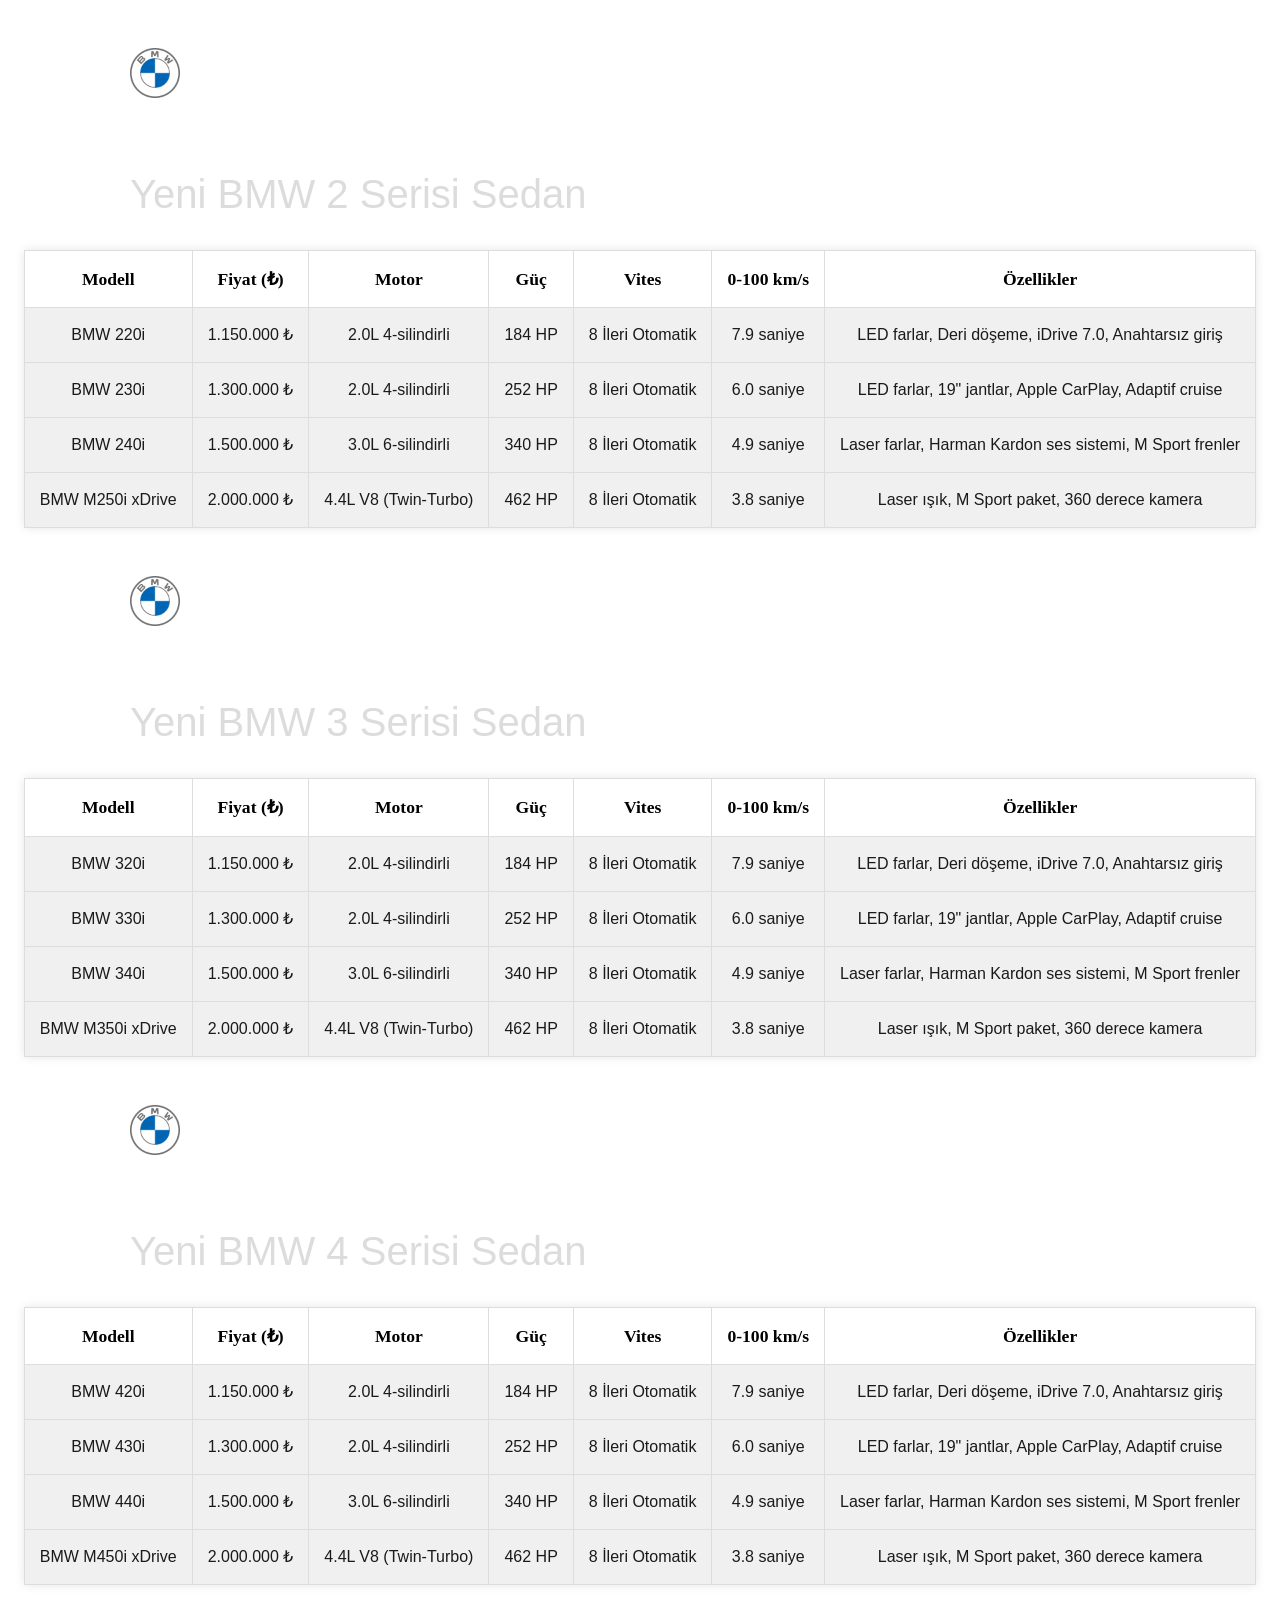
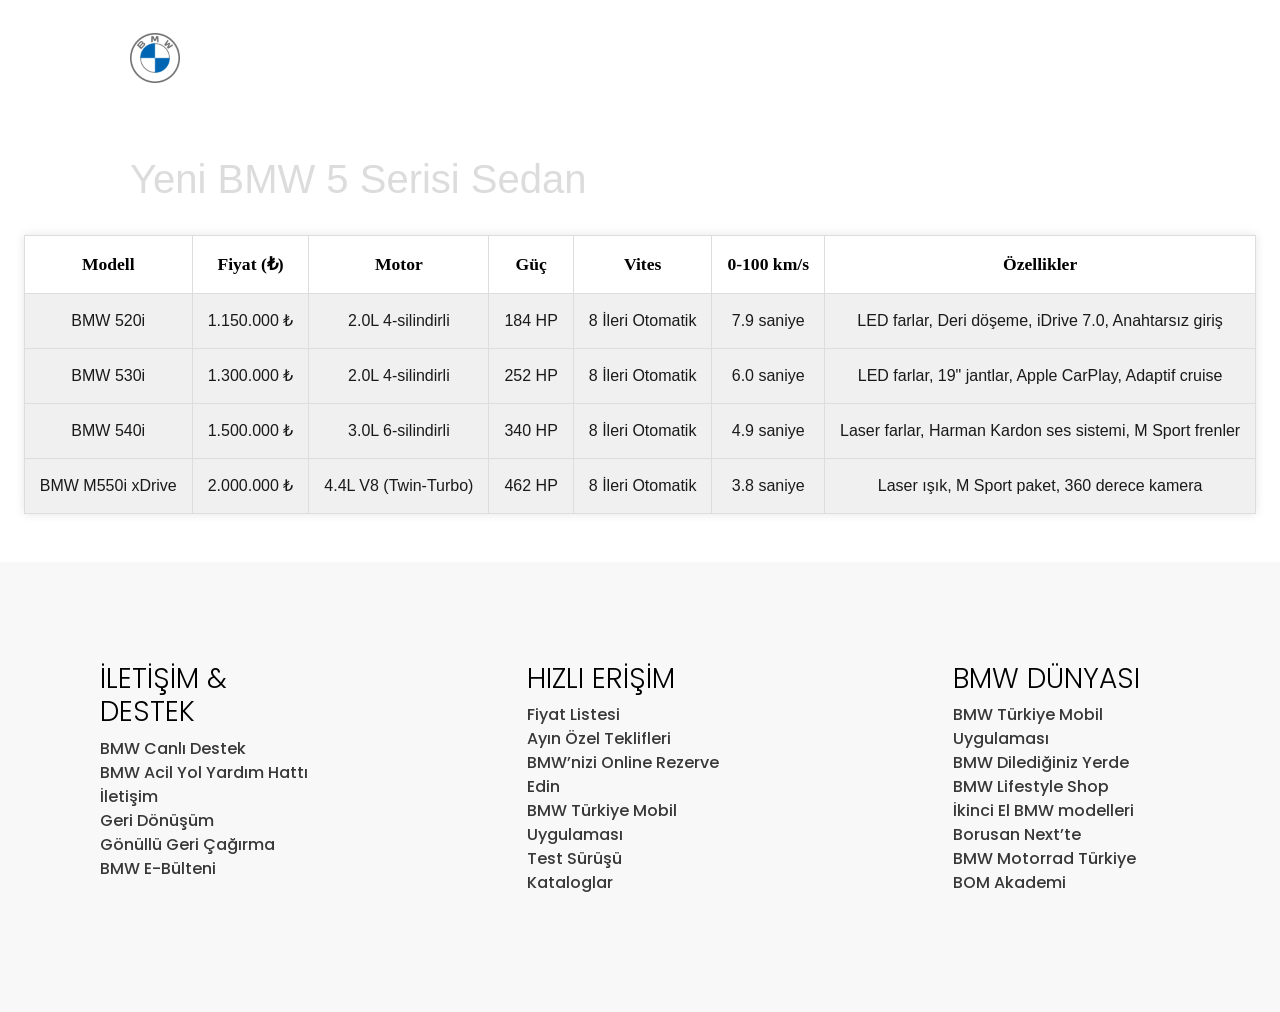
==== fiyat listesi.html @ d0478533 "fiyat listesi hazırlandı sadece düzenlemelr yapılacak" ====
<!DOCTYPE html>
<html lang="en">
<head>
    <meta charset="UTF-8">
    <meta name="viewport" content="width=device-width, initial-scale=1.0">
    <title> BMW Fiyat Listesi BMW Türkiye</title>
    <link rel="icon" href="images/BMW Logo.png" type="image/x - icon" />
  <link href="https://cdn.jsdelivr.net/npm/bootstrap@5.0.2/dist/css/bootstrap.min.css" rel="stylesheet"
    integrity="sha384-EVSTQN3/azprG1Anm3QDgpJLIm9Nao0Yz1ztcQTwFspd3yD65VohhpuuCOmLASjC" crossorigin="anonymous" />
  <link rel="stylesheet" href="style.css" />
  <style>
    body {
      font-family: Verdana;
    }
  </style>


</head>


<body> 


    <br>
    <br>
    <img src="images/BMW Logo.png" alt="BMW Logo" class="fiyat_listesi_logo">
    <br>
    <br>
    <br>
    <br>
    <h1 class="h11">Yeni BMW 2 Serisi Sedan</h1>
    <br>
  
    <table class="table_ulan">

        <thead class="header1">
      
          <tr class="tr1">
      
            <th class="th1">Modell</th>
      
            <th class="th1">Fiyat (₺)</th>
      
              <th class="th1">Motor</th>
      
              <th class="th1">Güç</th>
      
              <th class="th1">Vites</th>
      
              <th class="th1">0-100 km/s</th>
      
              <th class="th1">Özellikler</th>
      
          </tr>
      
           </thead>
      
        <tbody class="body1">
      
          <tr class="tr1">
            
            <td class="td1">BMW 220i</td>
      
            <td class="td1">1.150.000 ₺</td>
      
             <td class="td1">2.0L 4-silindirli</td>
      
              <td class="td1">184 HP</td>
      
              <td class="td1">8 İleri Otomatik</td>
      
              <td class="td1">7.9 saniye</td>
      
              <td class="td1">LED farlar, Deri döşeme, iDrive 7.0, Anahtarsız giriş</td>

          </tr>
      
           <tr class="tr1">
      
             <td class="td1">BMW 230i</td>
      
              <td class="td1">1.300.000 ₺</td>
      
              <td class="td1">2.0L 4-silindirli</td>
      
              <td class="td1">252 HP</td>
      
              <td class="td1">8 İleri Otomatik</td>
      
              <td class="td1">6.0 saniye</td>
      
              <td class="td1">LED farlar, 19" jantlar, Apple CarPlay, Adaptif cruise</td>
      
              </tr>
      
              <tr class="tr1">
      
                <td class="td1">BMW 240i</td>
      
                <td class="td1">1.500.000 ₺</td>
      
                <td class="td1">3.0L 6-silindirli</td>
      
                <td class="td1">340 HP</td>
      
                 <td class="td1">8 İleri Otomatik</td>
      
                  <td class="td1">4.9 saniye</td>
      
                  <td class="td1">Laser farlar, Harman Kardon ses sistemi, M Sport frenler</td>
      
                   </tr>
      
              <tr class="tr1">
      
                <td class="td1">BMW M250i xDrive</td>
      
                <td class="td1">2.000.000 ₺</td>
      
                <td class="td1">4.4L V8 (Twin-Turbo)</td>
      
                <td class="td1">462 HP</td>
      
                <td class="td1">8 İleri Otomatik</td>
      
                <td class="td1">3.8 saniye</td>
      
                <td class="td1">Laser ışık, M Sport paket, 360 derece kamera</td>
      
              </tr>
      
              </tbody>
      
               </table>
      
               </section> 

               <br>
               <br>
               <img src="images/BMW Logo.png" alt="BMW Logo" class="fiyat_listesi_logo">
               <br>
               <br>
               <br>
               <br>
               <h1 class="h11">Yeni BMW 3 Serisi Sedan</h1>
               <br>
  
    <table class="table_ulan">

        <thead class="header1">
      
          <tr class="tr1">
      
            <th class="th1">Modell</th>
      
            <th class="th1">Fiyat (₺)</th>
      
              <th class="th1">Motor</th>
      
              <th class="th1">Güç</th>
      
              <th class="th1">Vites</th>
      
              <th class="th1">0-100 km/s</th>
      
              <th class="th1">Özellikler</th>
      
          </tr>
      
           </thead>
      
        <tbody class="body1">
      
          <tr class="tr1">
            
            <td class="td1">BMW 320i</td>
      
            <td class="td1">1.150.000 ₺</td>
      
             <td class="td1">2.0L 4-silindirli</td>
      
              <td class="td1">184 HP</td>
      
              <td class="td1">8 İleri Otomatik</td>
      
              <td class="td1">7.9 saniye</td>
      
              <td class="td1">LED farlar, Deri döşeme, iDrive 7.0, Anahtarsız giriş</td>
            </div>
          </tr>
      
           <tr class="tr1">
      
             <td class="td1">BMW 330i</td>
      
              <td class="td1">1.300.000 ₺</td>
      
              <td class="td1">2.0L 4-silindirli</td>
      
              <td class="td1">252 HP</td>
      
              <td class="td1">8 İleri Otomatik</td>
      
              <td class="td1">6.0 saniye</td>
      
              <td class="td1">LED farlar, 19" jantlar, Apple CarPlay, Adaptif cruise</td>
      
              </tr>
      
              <tr class="tr1">
      
                <td class="td1">BMW 340i</td>
      
                <td class="td1">1.500.000 ₺</td>
      
                <td class="td1">3.0L 6-silindirli</td>
      
                <td class="td1">340 HP</td>
      
                <td class="td1">8 İleri Otomatik</td>
      
                <td class="td1">4.9 saniye</td>
      
                <td class="td1">Laser farlar, Harman Kardon ses sistemi, M Sport frenler</td>
      
                   </tr>
      
              <tr class="tr1">
      
                <td class="td1">BMW M350i xDrive</td>
      
                <td class="td1">2.000.000 ₺</td>
      
                <td class="td1">4.4L V8 (Twin-Turbo)</td>
      
                <td class="td1">462 HP</td>
      
                <td class="td1">8 İleri Otomatik</td>
      
                 <td class="td1">3.8 saniye</td>
      
                   <td class="td1">Laser ışık, M Sport paket, 360 derece kamera</td>
      
              </tr>
      
              </tbody>
      
               </table>
      
               </section> 


    <br>
    <br>
    <img src="images/BMW Logo.png" alt="BMW Logo" class="fiyat_listesi_logo">
    <br>
    <br>
    <br>
    <br>
    <h1 class="h11">Yeni BMW 4 Serisi Sedan</h1>
    <br>
  
    <table class="table_ulan">

        <thead class="header1">
      
          <tr class="tr1">
      
            <th class="th1">Modell</th>
      
            <th class="th1">Fiyat (₺)</th>
      
              <th class="th1">Motor</th>
      
              <th class="th1">Güç</th>
      
              <th class="th1">Vites</th>
      
              <th class="th1">0-100 km/s</th>
      
              <th class="th1">Özellikler</th>
      
          </tr>
      
           </thead>
      
        <tbody class="body1">
      
          <tr class="tr1">
            
            <td class="td1">BMW 420i</td>
      
            <td class="td1">1.150.000 ₺</td>
      
             <td class="td1">2.0L 4-silindirli</td>
      
              <td class="td1">184 HP</td>
      
              <td class="td1">8 İleri Otomatik</td>
      
              <td class="td1">7.9 saniye</td>
      
              <td class="td1">LED farlar, Deri döşeme, iDrive 7.0, Anahtarsız giriş</td>
            </div>
          </tr>
      
           <tr class="tr1">
      
             <td class="td1">BMW 430i</td>
      
              <td class="td1">1.300.000 ₺</td>
      
              <td class="td1">2.0L 4-silindirli</td>
      
              <td class="td1">252 HP</td>
      
              <td class="td1">8 İleri Otomatik</td>
      
              <td class="td1">6.0 saniye</td>
      
              <td class="td1">LED farlar, 19" jantlar, Apple CarPlay, Adaptif cruise</td>
      
              </tr>
      
              <tr class="tr1">
      
                <td class="td1">BMW 440i</td>
      
                <td class="td1">1.500.000 ₺</td>
      
                <td class="td1">3.0L 6-silindirli</td>
      
                <td class="td1">340 HP</td>
      
                 <td class="td1">8 İleri Otomatik</td>
      
                  <td class="td1">4.9 saniye</td>
      
                  <td class="td1">Laser farlar, Harman Kardon ses sistemi, M Sport frenler</td>
      
                   </tr>
      
              <tr class="tr1">
      
                <td class="td1">BMW M450i xDrive</td>
      
                <td class="td1">2.000.000 ₺</td>
      
                <td class="td1">4.4L V8 (Twin-Turbo)</td>
      
                <td class="td1">462 HP</td>
      
                <td class="td1">8 İleri Otomatik</td>
      
                 <td class="td1">3.8 saniye</td>
      
                   <td class="td1">Laser ışık, M Sport paket, 360 derece kamera</td>
      
              </tr>
      
              </tbody>
      
               </table>
      
               </section> 

               <br>
    <br>
    <img src="images/BMW Logo.png" alt="BMW Logo" class="fiyat_listesi_logo">
    <br>
    <br>
    <br>
    <br>
    <h1 class="h11">Yeni BMW 5 Serisi Sedan</h1>
    <br>
  
    <table class="table_ulan">

        <thead class="header1">
      
          <tr class="tr1">
      
            <th class="th1">Modell</th>
      
            <th class="th1">Fiyat (₺)</th>
      
              <th class="th1">Motor</th>
      
              <th class="th1">Güç</th>
      
              <th class="th1">Vites</th>
      
              <th class="th1">0-100 km/s</th>
      
              <th class="th1">Özellikler</th>
      
          </tr>
      
           </thead>
      
        <tbody class="body1">
      
          <tr class="tr1">
            
            <td class="td1">BMW 520i</td>
      
            <td class="td1">1.150.000 ₺</td>
      
             <td class="td1">2.0L 4-silindirli</td>
      
              <td class="td1">184 HP</td>
      
              <td class="td1">8 İleri Otomatik</td>
      
              <td class="td1">7.9 saniye</td>
      
              <td class="td1">LED farlar, Deri döşeme, iDrive 7.0, Anahtarsız giriş</td>
            </div>
          </tr>
      
           <tr class="tr1">
      
             <td class="td1">BMW 530i</td>
      
              <td class="td1">1.300.000 ₺</td>
      
              <td class="td1">2.0L 4-silindirli</td>
      
              <td class="td1">252 HP</td>
      
              <td class="td1">8 İleri Otomatik</td>
      
              <td class="td1">6.0 saniye</td>
      
              <td class="td1">LED farlar, 19" jantlar, Apple CarPlay, Adaptif cruise</td>
      
              </tr>
      
              <tr class="tr1">
      
                <td class="td1">BMW 540i</td>
      
                <td class="td1">1.500.000 ₺</td>
      
                <td class="td1">3.0L 6-silindirli</td>
      
                <td class="td1">340 HP</td>
      
                 <td class="td1">8 İleri Otomatik</td>
      
                  <td class="td1">4.9 saniye</td>
      
                  <td class="td1">Laser farlar, Harman Kardon ses sistemi, M Sport frenler</td>
      
                   </tr>
      
              <tr class="tr1">
      
                <td class="td1">BMW M550i xDrive</td>
      
                <td class="td1">2.000.000 ₺</td>
      
                <td class="td1">4.4L V8 (Twin-Turbo)</td>
      
                <td class="td1">462 HP</td>
      
                <td class="td1">8 İleri Otomatik</td>
      
                 <td class="td1">3.8 saniye</td>
      
                   <td class="td1">Laser ışık, M Sport paket, 360 derece kamera</td>
      
              </tr>
      
              </tbody>
      
               </table>
      
               </section> 

</body>

<footer>
    <div class="footer-holder mt-5">
      <div class="footer-divs">
        <h3 class="footer-h3">İLETİŞİM & DESTEK</h3>
        <div>
          <a class="footer-links" href="">BMW Canlı Destek</a>
          <br>
          <a class="footer-links" href="">BMW Acil Yol Yardım Hattı</a>
          <br>
          <a class="footer-links" href="pages/iletisim.html">İletişim</a>
          <br>
          <a class="footer-links" href="">Geri Dönüşüm</a>
          <br>
          <a class="footer-links" href="">Gönüllü Geri Çağırma</a>
          <br>
          <a class="footer-links" href="">BMW E-Bülteni</a>
        </div>
      </div>
      <div class="footer-divs">
        <h3 class="footer-h3">HIZLI ERİŞİM</h3>
        <a class="footer-links" href="">Fiyat Listesi</a>
        <br>
        <a class="footer-links" href="">Ayın Özel Teklifleri</a>
        <br>
        <a class="footer-links" href="">BMW’nizi Online Rezerve Edin</a>
        <br>
        <a class="footer-links" href="">BMW Türkiye Mobil Uygulaması</a>
        <br>
        <a class="footer-links" href="">Test Sürüşü</a>
        <br>
        <a class="footer-links" href="">Kataloglar</a>
      </div>
      <div class="footer-divs">
        <h3 class="footer-h3">BMW DÜNYASI</h3>
        <a class="footer-links" href="">BMW Türkiye Mobil Uygulaması</a>
        <br>
        <a class="footer-links" href="">BMW Dilediğiniz Yerde</a>
        <br>
        <a class="footer-links" href="">BMW Lifestyle Shop</a>
        <br>
        <a class="footer-links" href="">İkinci El BMW modelleri Borusan Next’te</a>
        <br>
        <a class="footer-links" href="">BMW Motorrad Türkiye</a>
        <br>
        <a class="footer-links" href="">BOM Akademi</a>
      </div>
    </div>
  </footer>

</html>
---- style.css ----
@import url('https://fonts.googleapis.com/css2?family=Poppins:ital,wght@0,100;0,200;0,300;0,400;0,500;0,600;0,700;0,800;0,900;1,100;1,200;1,300;1,400;1,500;1,600;1,700;1,800;1,900&display=swap');
@import url('https://fonts.googleapis.com/css2?family=Oswald:wght@200..700&family=Poppins:ital,wght@0,100;0,200;0,300;0,400;0,500;0,600;0,700;0,800;0,900;1,100;1,200;1,300;1,400;1,500;1,600;1,700;1,800;1,900&display=swap');

body {
    background-color: white;
    color: black;

}

/* INDEX */ /* INDEX */ /* INDEX */ /* INDEX */ /* INDEX */ /* INDEX */ /* INDEX */ /* INDEX */ /* INDEX */ /* INDEX */ /* INDEX */ /* INDEX */ 

.video-container {
    width: 100%;
    height: 140vh; /* Video ekranı tam kapsar */
    overflow: hidden;
    position: relative;
}

.background-video {
    position: absolute;
    top: 0;
    left: 0;
    width: 100%;
    height: 100%;
    object-fit: cover; /* Video ekranı tamamen doldurur */
}


.ontop-video-content {
    position: absolute;
    top: 50%; /* Y ekseninde ortalamak */
    left: 10%; /* Sol tarafa hizalamak */
    transform: translateY(-50%); /* Dikey ortalamak */
    z-index: 5; /* Navbar ve video arasında görünmesini sağlar */
    text-align: left; /* Yazıyı sola hizala */
    color: white;
    max-width: 600px; /* Yazının genişliği belirli bir değere sınırlı */
}

.video-h1{
    font-family: "Oswald", sans-serif;
}

.ontop-video-content h1 {
    font-size: 4rem; /* Başlık boyutunu daha büyük yap */
    margin-bottom: 10px; /* Başlık ile paragraf arasına boşluk bırak */
}

.ontop-video-content p {
    font-size: 1.25rem; /* Paragraf boyutunu ayarlama */
    margin-bottom: 20px; /* Paragraf ile buton arasında boşluk */
    line-height: 1.6; /* Satır yüksekliği ile okunabilirliği artırma */
}

.ontop-video-content .btn {
    background-color: #007bff;
    color: white;
    font-size: 1.25rem;
    padding: 12px 25px; /* Butonun padding değerini arttırdık */
    border-radius: 5px;
}

/* NAVBAR */
.navbar {
    position: absolute;
    top: 0;
    left: 0;
    width: 100%;
    z-index: 10; /* Navbar'ı videonun üstüne yerleştir */
    border-bottom: 1px solid white; /* Navbar altına beyaz çizgi ekler */
}

.navbar-brand, .nav-link {
    transition: color 0.3s ease; /* Renk geçişi */
}

.navbar .container {
    margin-left: 0; /* Container'ı sola çek */
}

.navbar .navbar-nav {
    margin-left: 0; /* Linkleri sola hizala */
}

  /* Alt çizgi hover efekti */
.navbar .nav-item .nav-link {
    position: relative;
    transition: color 0.3s ease; /* Yumuşak renk geçişi */
    font-family: "Poppins", sans-serif;
    font-style: normal;
}

  /* Alt çizgi hover efekti ile yumuşak geçiş */
.navbar .nav-item .nav-link::after {
    content: "";
    position: absolute;
    bottom: -5px; /* Altında görünmesi için */
    left: 0;
    width: 0%;
    height: 2px;
    background-color: #007bff; /* Mavi alt çizgi */
    transition: width 0.3s ease; /* Alt çizginin genişlemesi için geçiş */
}

  /* Hover durumunda alt çizgi genişlemesi */
.navbar .nav-item .nav-link:hover::after {
    width: 100%; /* Çizgi hover ile genişleyecek */
}
/* NAVBAR */

.container {
    height: 100%;
    width: 50%;
    z-index: -1;
}

.d-flex {
    display: flex;
    flex-wrap: wrap;
    justify-content: center;
    gap: 20px; /* Elemanlar arasındaki boşluk */
}


.cont-rezerve-container {
    padding: 10px;
    width: 100%; /* Sabit genişlik yerine %100 */
    max-width: 1550px; /* Maksimum genişlik sınırı */
    margin: auto;
    margin-top: 50px;
    display: flex;
    gap: 7px;
    flex-wrap: wrap;
}

.cont-rezerve {
    flex: 1 1 calc(33.333% - 20px); /* 3 öğe bir satırda sığacak şekilde */
    margin-top: 10px;
    padding: 15px;
    box-sizing: border-box; /* Padding ve border'ı genişliğe dahil eder */
}

.cont-rezerve-button {
    text-align: center;
    width: 100%;
    display: flex;
    justify-content: center; /* Yatayda ortalamak için */
    align-items: center; /* Dikeyde ortalamak için */
    background-color: transparent;
    padding: 15px;
    border: black solid 1px;
    border-radius: 5px;
    margin: auto;
    transition: 0.3s;
    font-family: "Poppins", sans-serif;
    font-style: normal;
}

.cont-rezerve-button:hover{
    background-color: rgb(29, 29, 29);
    color: white;
    transition: 0.3s;
}

/* rezerve yerinin ekran küçüldüğünde alt alta geçmesi için */
@media screen and (max-width: 768px) {
    .cont-rezerve {
      flex: 1 1 100%; /* 1 öğenin 1 satırda olması için */
    }
}


.listelogosu{
    width: 50px;
    height: auto;
}

.furkan{
    width: 40%;
    height: 40vh;
    right: 5;
    left: 5;
    overflow: auto;
}

.furkan{
    float: left;
    width: 700px;
    height: 370px;
    right: auto;
    left: auto;
    margin-left: 50px;
    margin-right: 50px;
}

.baslik{
    text-align: center;
    font-size: 30px;
    font-weight: bold;
    font-family: "Poppins", sans-serif;
    font-style: normal;
}

.paragraf{
    text-align: center;
    font-size: 19px;
    text-align: left;
}


.footer-holder{
    background-color: rgb(248, 248, 248);
    height: 450px;
    width: 100%;
    display: flex;
}

.footer-divs{
    padding: 100px;
    height: 100%;
    width: 34%;
}

.footer-links{
    text-decoration: none !important;
    color: rgb(56, 56, 56);
    font-weight: 500;
    transition: 0.3s;
    


    font-family: "Poppins", sans-serif;
    font-style: normal;
}

.footer-links:hover{
    color: black;
    transition: 0.3s;
}

.footer-h3{
    font-family: "Poppins", sans-serif;
    font-style: normal;
    font-weight: 300;
}
/* INDEX */ /* INDEX */ /* INDEX */ /* INDEX */ /* INDEX */ /* INDEX */ /* INDEX */ /* INDEX */ /* INDEX */ /* INDEX */ /* INDEX */ /* INDEX */ 

/* ILETISIM SAYFASI */ /* ILETISIM SAYFASI */ /* ILETISIM SAYFASI */ /* ILETISIM SAYFASI */ /* ILETISIM SAYFASI */ /* ILETISIM SAYFASI */

.destek-container{
    width: 100%;                    
    height: 100%;                   
    display: flex;                  
    justify-content: center;      
    align-items: center;            
    overflow: hidden;                
    position: relative;              
}

.destek-img-holder{
    width: 100%;                 
    height: 700px;                  
    overflow: hidden;                
    position: relative;             
}


.destek-img{
    width: 100%;                     
    height: 100%;                  
    object-fit: cover;               
    object-position: center;        
}

#destek-h2{
    font-family: "Poppins", sans-serif;
    font-weight: 200;
}

.form-destek{
    width: 100%;
    height: 100%;
}

.form-row {
    display: flex;
    justify-content: space-between;
    margin-bottom: 15px; /* Satırlar arasına boşluk ekledik */
}

.label-destek{
    display: block; /* Label'ı input'un üstüne taşımak için */
    margin-bottom: 5px; /* Label ile input arasındaki boşluk */
    font-size: 16px;
    color: #333;
}

.form-group {
    width: 48%; /* Input genişliği %48 olacak ve iki input yan yana sığacak bu şekilde */
}

.text-width{
    width: 100%; /* Input genişliğini .form-group içindeki genişliğe göre ayarlamak için */
    padding: 8px;
    border: 1px solid #ccc;
    border-radius: 5px;
    font-size: 14px;
    box-sizing: border-box;
}

.destek-form-button{
    width: 170px;
    height: 60px;
    background-color: #191a19;
    color: white;
    transition: 0.3s;
    font-size: 16px;
}

.destek-form-button:hover{
    background-color: #2b2b2b;
    transition: 0.3s;
}

textarea.form-control {
    width: 100%;
    padding: 10px;
    border-radius: 5px;
    border: 1px solid #ccc;
    resize: none; /* müşterinin felan textarea'yı büyütmesini küçültmesini engellemek için */
    font-size: 14px;
    line-height: 1.6; /* Satır aralığını ayarlayıo */
    background-color: #f9f9f9;
    color: #333;
    font-weight: normal;
}

.error-message {
    color: red;
    font-size: 12px;
    display: none; /* Başlangıçta hata mesajları gizlimek için */
    margin-top: 5px;
    font-family: "Oswald", sans-serif;
}

@media (max-width: 768px) {
    .destek-img {
        object-position: 30% center;
    }
}

/* ILETISIM SAYFASI */ /* ILETISIM SAYFASI */ /* ILETISIM SAYFASI */ /* ILETISIM SAYFASI */ /* ILETISIM SAYFASI */ /* ILETISIM SAYFASI */

.fiyat_listesi_logo{
    width: 50px;
    height: auto;
    margin-left: 130px;

}

.h11{
    font-family: Arial, Helvetica, sans-serif;
    font-size: 250%;
    color: gainsboro;
    margin-left: 130px;
}

.header1{
    background-color: white;
    color: white;
    text-align: center;
    padding: 20px;
}

.body1{
    font-family: Arial, Helvetica, sans-serif;
    margin: 0%;
    padding: 0%;
    background-color: white;
    color: white;
}

.table_ulan{
    margin-left: auto;
    margin-right: auto;
    border-collapse: collapse;
    background-color: white;
    box-shadow: 0 0 10px rgba(0,0,0,0.1);
}

.tr1{
    background-color: #f0f0f0;
    color: #191a19;
    @media screen and(max-width:768px) {}
}

.tr1:hover{
    background-color: #f0f0f0;
    @media screen and (max-width:768px) {}
}

.th1{
    background-color: white;
    color: black;
    font-size: 1.1em;
    padding: 15px;
    text-align: center;
    border: 1px solid #ddd;
}

.td1{
    padding: 15px;
    text-align: center;
    border: 1px solid #ddd;
}
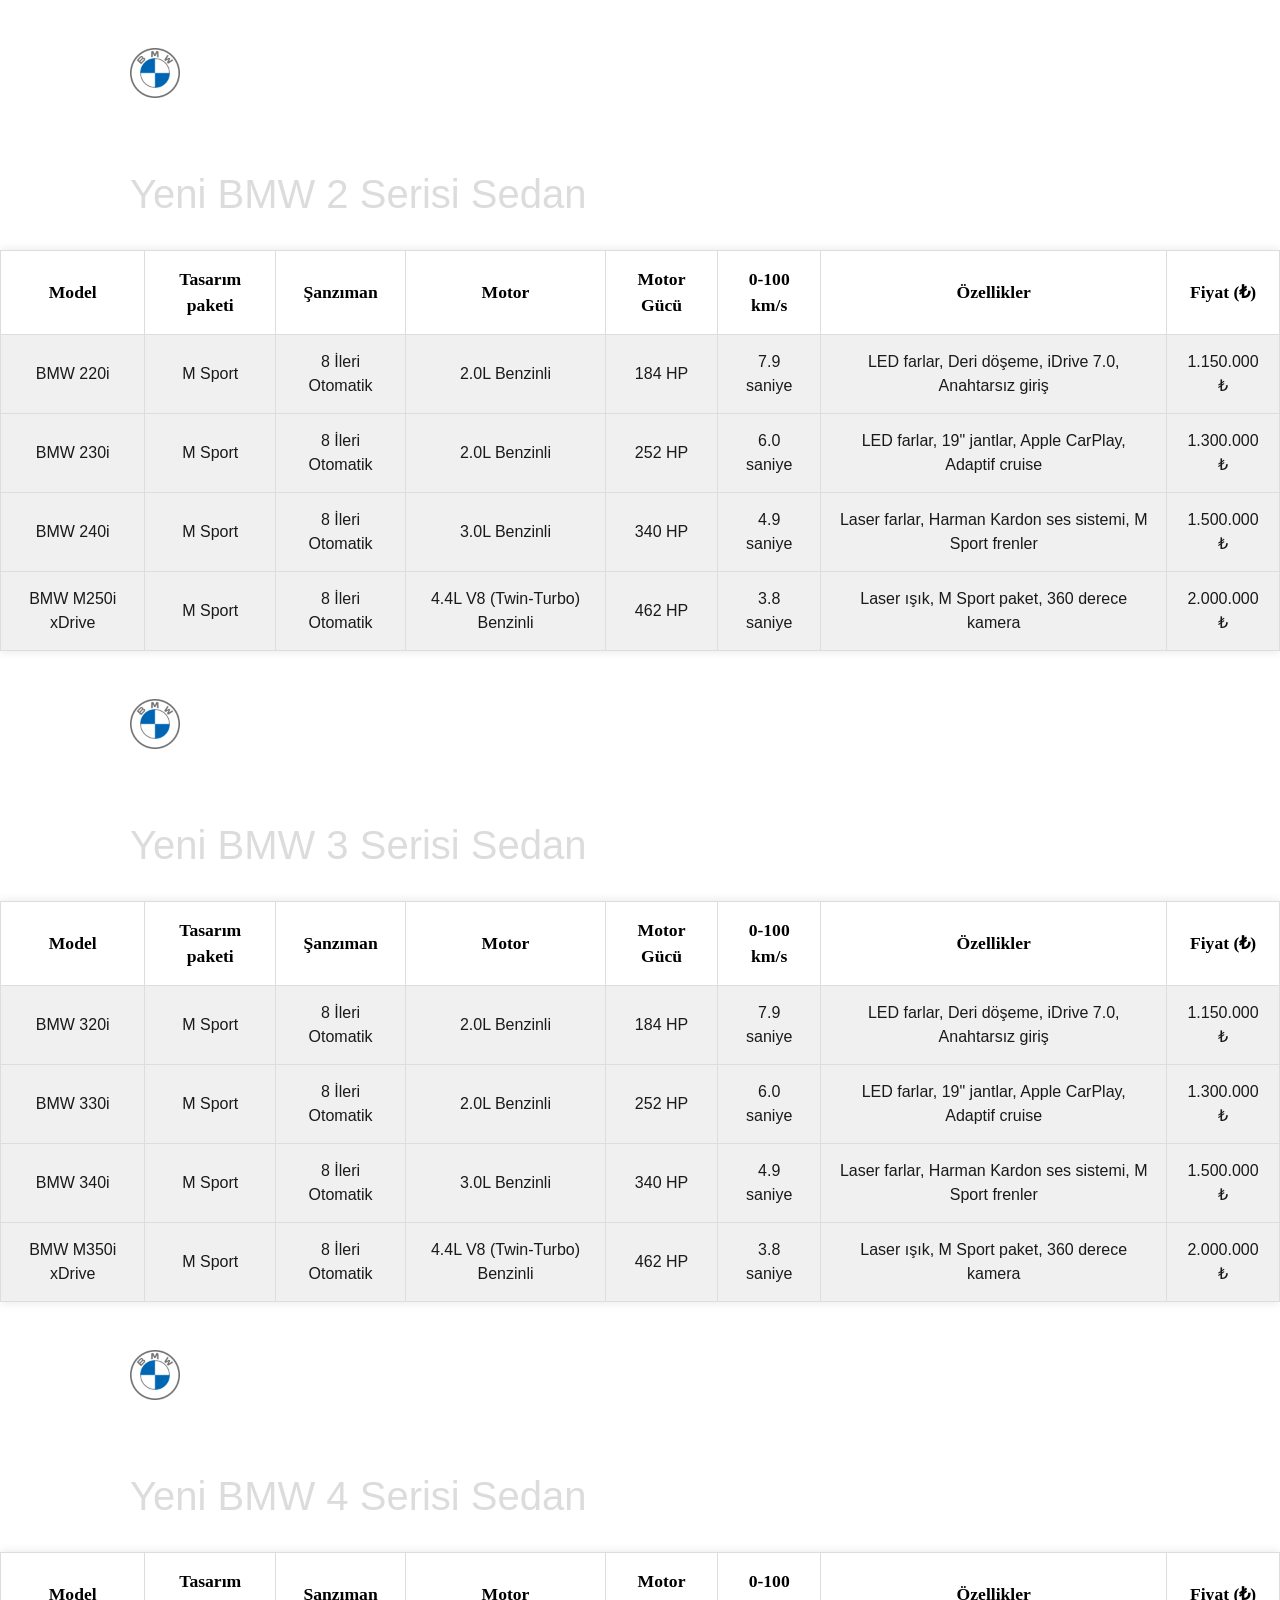
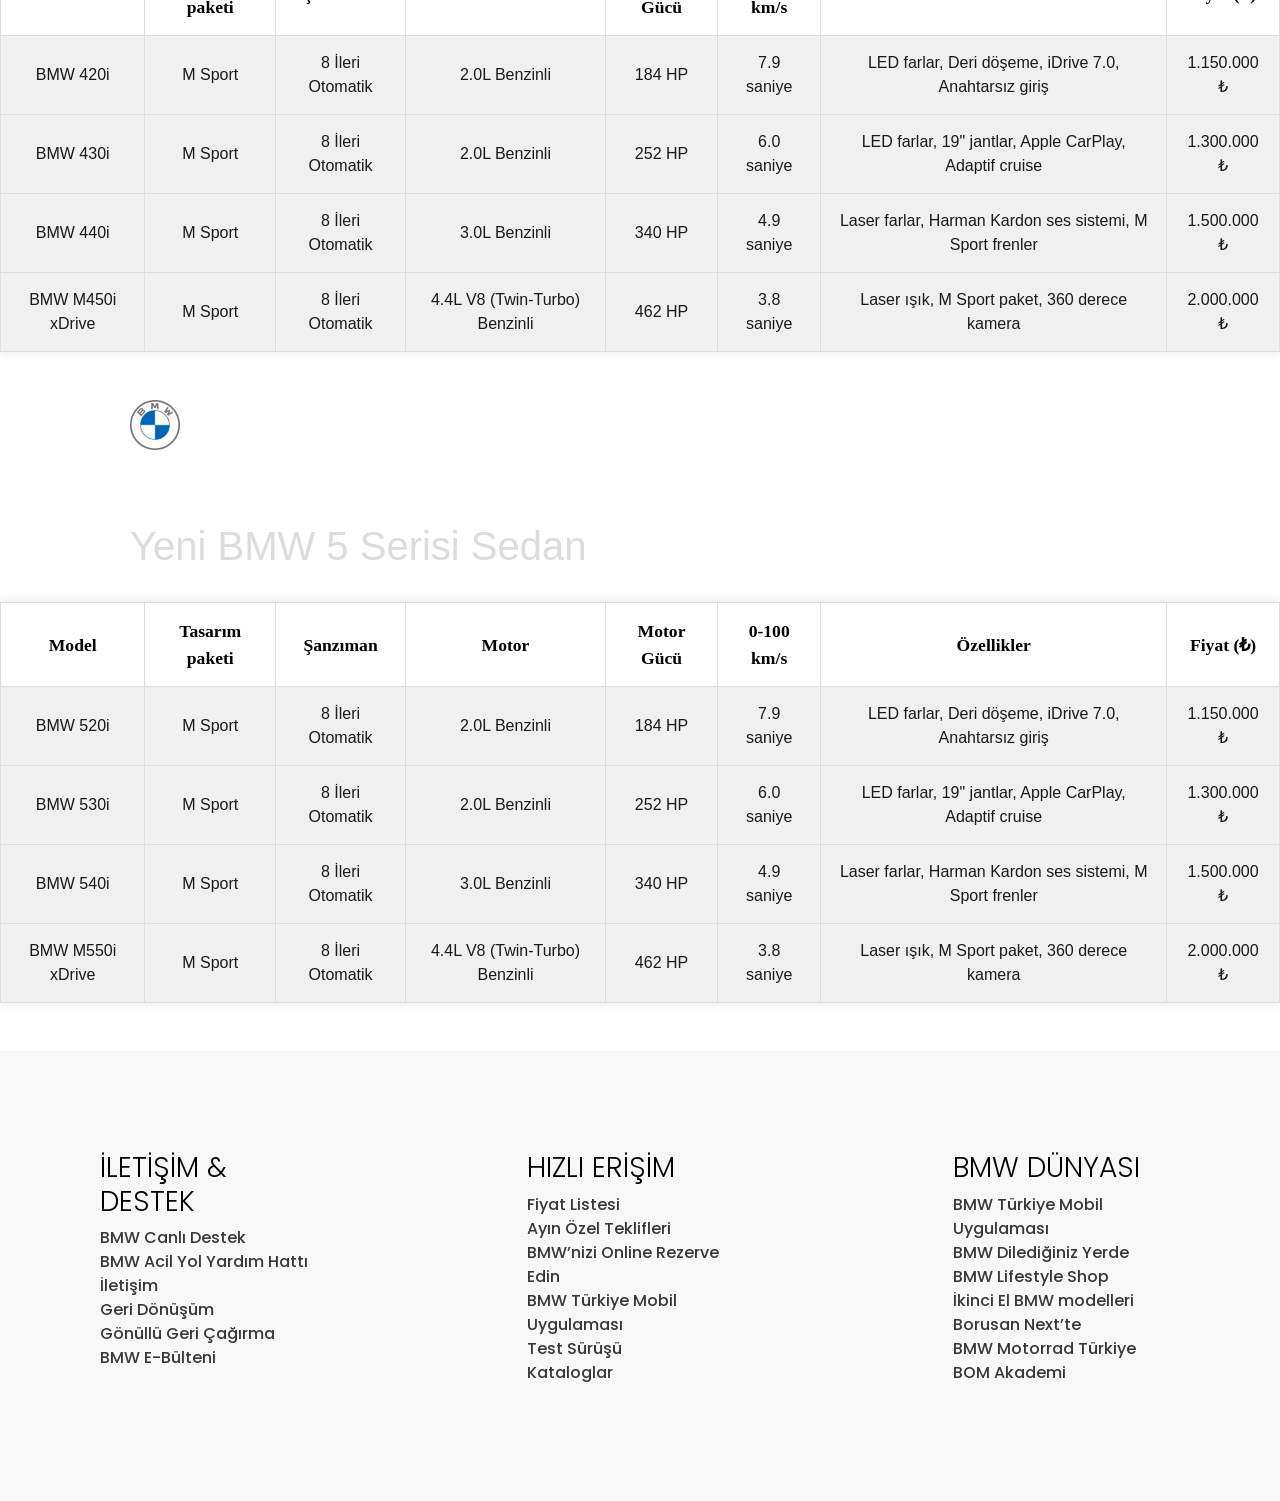
==== commit 4da745d3: "fiyat listesi Fiyat listesi güncellendi" ====
--- a/fiyat listesi.html
+++ b/fiyat listesi.html
@@ -37,19 +37,21 @@
       
           <tr class="tr1">
       
-            <th class="th1">Modell</th>
-      
-            <th class="th1">Fiyat (₺)</th>
+            <th class="th1">Model</th>
+
+            <th class="th1">Tasarım paketi</th>
+      
+            <th class="th1">Şanzıman</th>
       
               <th class="th1">Motor</th>
       
-              <th class="th1">Güç</th>
-      
-              <th class="th1">Vites</th>
-      
+              <th class="th1"> Motor Gücü</th>
+  
               <th class="th1">0-100 km/s</th>
       
               <th class="th1">Özellikler</th>
+
+              <th class="th1">Fiyat (₺)</th>
       
           </tr>
       
@@ -60,72 +62,79 @@
           <tr class="tr1">
             
             <td class="td1">BMW 220i</td>
-      
-            <td class="td1">1.150.000 ₺</td>
-      
-             <td class="td1">2.0L 4-silindirli</td>
+
+            <td class="td1">M Sport</td>
+
+            <td class="td1">8 İleri Otomatik</td>
+    
+             <td class="td1">2.0L Benzinli</td>
       
               <td class="td1">184 HP</td>
       
-              <td class="td1">8 İleri Otomatik</td>
-      
               <td class="td1">7.9 saniye</td>
       
               <td class="td1">LED farlar, Deri döşeme, iDrive 7.0, Anahtarsız giriş</td>
-
+        
+              <td class="td1">1.150.000 ₺</td>
           </tr>
       
            <tr class="tr1">
       
              <td class="td1">BMW 230i</td>
-      
+
+             <td class="td1">M Sport</td>
+      
+             <td class="td1">8 İleri Otomatik</td>
+      
+              <td class="td1">2.0L Benzinli</td>
+      
+              <td class="td1">252 HP</td>
+      
+              <td class="td1">6.0 saniye</td>
+      
+              <td class="td1">LED farlar, 19" jantlar, Apple CarPlay, Adaptif cruise</td>
+            
               <td class="td1">1.300.000 ₺</td>
-      
-              <td class="td1">2.0L 4-silindirli</td>
-      
-              <td class="td1">252 HP</td>
-      
-              <td class="td1">8 İleri Otomatik</td>
-      
-              <td class="td1">6.0 saniye</td>
-      
-              <td class="td1">LED farlar, 19" jantlar, Apple CarPlay, Adaptif cruise</td>
-      
+
               </tr>
       
               <tr class="tr1">
       
                 <td class="td1">BMW 240i</td>
-      
-                <td class="td1">1.500.000 ₺</td>
-      
-                <td class="td1">3.0L 6-silindirli</td>
+
+                <td class="td1">M Sport</td>
+      
+                <td class="td1">8 İleri Otomatik</td>
+      
+                <td class="td1">3.0L Benzinli</td>
       
                 <td class="td1">340 HP</td>
       
-                 <td class="td1">8 İleri Otomatik</td>
-      
                   <td class="td1">4.9 saniye</td>
       
                   <td class="td1">Laser farlar, Harman Kardon ses sistemi, M Sport frenler</td>
+
+                  <td class="td1">1.500.000 ₺</td>
       
                    </tr>
       
               <tr class="tr1">
       
                 <td class="td1">BMW M250i xDrive</td>
-      
+
+                <td class="td1">M Sport</td>
+      
+                <td class="td1">8 İleri Otomatik</td>
+      
+                <td class="td1">4.4L V8 (Twin-Turbo) Benzinli</td>
+      
+                <td class="td1">462 HP</td>
+      
+                <td class="td1">3.8 saniye</td>
+      
+                <td class="td1">Laser ışık, M Sport paket, 360 derece kamera</td>
+
                 <td class="td1">2.000.000 ₺</td>
-      
-                <td class="td1">4.4L V8 (Twin-Turbo)</td>
-      
-                <td class="td1">462 HP</td>
-      
-                <td class="td1">8 İleri Otomatik</td>
-      
-                <td class="td1">3.8 saniye</td>
-      
-                <td class="td1">Laser ışık, M Sport paket, 360 derece kamera</td>
       
               </tr>
       
@@ -151,19 +160,21 @@
       
           <tr class="tr1">
       
-            <th class="th1">Modell</th>
-      
-            <th class="th1">Fiyat (₺)</th>
+            <th class="th1">Model</th>
+
+            <th class="th1">Tasarım paketi</th>
+      
+            <th class="th1">Şanzıman</th>
       
               <th class="th1">Motor</th>
       
-              <th class="th1">Güç</th>
-      
-              <th class="th1">Vites</th>
+              <th class="th1"> Motor Gücü</th>
       
               <th class="th1">0-100 km/s</th>
       
               <th class="th1">Özellikler</th>
+
+              <th class="th1">Fiyat (₺)</th>
       
           </tr>
       
@@ -174,72 +185,79 @@
           <tr class="tr1">
             
             <td class="td1">BMW 320i</td>
-      
-            <td class="td1">1.150.000 ₺</td>
-      
-             <td class="td1">2.0L 4-silindirli</td>
+
+            <td class="td1">M Sport</td>
+
+            <td class="td1">8 İleri Otomatik</td>
+    
+             <td class="td1">2.0L Benzinli</td>
       
               <td class="td1">184 HP</td>
       
-              <td class="td1">8 İleri Otomatik</td>
-      
               <td class="td1">7.9 saniye</td>
       
               <td class="td1">LED farlar, Deri döşeme, iDrive 7.0, Anahtarsız giriş</td>
+        
+              <td class="td1">1.150.000 ₺</td>
             </div>
           </tr>
       
            <tr class="tr1">
       
              <td class="td1">BMW 330i</td>
-      
+             
+             <td class="td1">M Sport</td>
+      
+             <td class="td1">8 İleri Otomatik</td>
+      
+              <td class="td1">2.0L Benzinli</td>
+      
+              <td class="td1">252 HP</td>
+      
+              <td class="td1">6.0 saniye</td>
+      
+              <td class="td1">LED farlar, 19" jantlar, Apple CarPlay, Adaptif cruise</td>
+            
               <td class="td1">1.300.000 ₺</td>
-      
-              <td class="td1">2.0L 4-silindirli</td>
-      
-              <td class="td1">252 HP</td>
-      
-              <td class="td1">8 İleri Otomatik</td>
-      
-              <td class="td1">6.0 saniye</td>
-      
-              <td class="td1">LED farlar, 19" jantlar, Apple CarPlay, Adaptif cruise</td>
-      
               </tr>
       
               <tr class="tr1">
       
                 <td class="td1">BMW 340i</td>
-      
-                <td class="td1">1.500.000 ₺</td>
-      
-                <td class="td1">3.0L 6-silindirli</td>
+
+                <td class="td1">M Sport</td>
+      
+                <td class="td1">8 İleri Otomatik</td>
+      
+                <td class="td1">3.0L Benzinli</td>
       
                 <td class="td1">340 HP</td>
       
-                <td class="td1">8 İleri Otomatik</td>
-      
-                <td class="td1">4.9 saniye</td>
-      
-                <td class="td1">Laser farlar, Harman Kardon ses sistemi, M Sport frenler</td>
+                  <td class="td1">4.9 saniye</td>
+      
+                  <td class="td1">Laser farlar, Harman Kardon ses sistemi, M Sport frenler</td>
+
+                  <td class="td1">1.500.000 ₺</td>
       
                    </tr>
       
               <tr class="tr1">
       
                 <td class="td1">BMW M350i xDrive</td>
-      
+
+                <td class="td1">M Sport</td>
+      
+                <td class="td1">8 İleri Otomatik</td>
+      
+                <td class="td1">4.4L V8 (Twin-Turbo) Benzinli</td>
+      
+                <td class="td1">462 HP</td>
+      
+                <td class="td1">3.8 saniye</td>
+      
+                <td class="td1">Laser ışık, M Sport paket, 360 derece kamera</td>
+
                 <td class="td1">2.000.000 ₺</td>
-      
-                <td class="td1">4.4L V8 (Twin-Turbo)</td>
-      
-                <td class="td1">462 HP</td>
-      
-                <td class="td1">8 İleri Otomatik</td>
-      
-                 <td class="td1">3.8 saniye</td>
-      
-                   <td class="td1">Laser ışık, M Sport paket, 360 derece kamera</td>
       
               </tr>
       
@@ -266,19 +284,21 @@
       
           <tr class="tr1">
       
-            <th class="th1">Modell</th>
-      
-            <th class="th1">Fiyat (₺)</th>
+            <th class="th1">Model</th>
+
+            <th class="th1">Tasarım paketi</th>
+      
+            <th class="th1">Şanzıman</th>
       
               <th class="th1">Motor</th>
       
-              <th class="th1">Güç</th>
-      
-              <th class="th1">Vites</th>
+              <th class="th1">Motor Gücü</th>
       
               <th class="th1">0-100 km/s</th>
       
               <th class="th1">Özellikler</th>
+
+              <th class="th1">Fiyat (₺)</th>
       
           </tr>
       
@@ -289,72 +309,78 @@
           <tr class="tr1">
             
             <td class="td1">BMW 420i</td>
-      
-            <td class="td1">1.150.000 ₺</td>
-      
-             <td class="td1">2.0L 4-silindirli</td>
+
+            <td class="td1">M Sport</td>
+
+            <td class="td1">8 İleri Otomatik</td>
+    
+             <td class="td1">2.0L Benzinli</td>
       
               <td class="td1">184 HP</td>
       
-              <td class="td1">8 İleri Otomatik</td>
-      
               <td class="td1">7.9 saniye</td>
       
               <td class="td1">LED farlar, Deri döşeme, iDrive 7.0, Anahtarsız giriş</td>
-            </div>
+        
+              <td class="td1">1.150.000 ₺</td>
           </tr>
       
            <tr class="tr1">
       
              <td class="td1">BMW 430i</td>
-      
+
+             <td class="td1">M Sport</td>
+      
+             <td class="td1">8 İleri Otomatik</td>
+      
+              <td class="td1">2.0L Benzinli</td>
+      
+              <td class="td1">252 HP</td>
+      
+              <td class="td1">6.0 saniye</td>
+      
+              <td class="td1">LED farlar, 19" jantlar, Apple CarPlay, Adaptif cruise</td>
+            
               <td class="td1">1.300.000 ₺</td>
-      
-              <td class="td1">2.0L 4-silindirli</td>
-      
-              <td class="td1">252 HP</td>
-      
-              <td class="td1">8 İleri Otomatik</td>
-      
-              <td class="td1">6.0 saniye</td>
-      
-              <td class="td1">LED farlar, 19" jantlar, Apple CarPlay, Adaptif cruise</td>
-      
               </tr>
       
               <tr class="tr1">
       
                 <td class="td1">BMW 440i</td>
-      
-                <td class="td1">1.500.000 ₺</td>
-      
-                <td class="td1">3.0L 6-silindirli</td>
+
+                <td class="td1">M Sport</td>
+      
+                <td class="td1">8 İleri Otomatik</td>
+      
+                <td class="td1">3.0L Benzinli</td>
       
                 <td class="td1">340 HP</td>
       
-                 <td class="td1">8 İleri Otomatik</td>
-      
                   <td class="td1">4.9 saniye</td>
       
                   <td class="td1">Laser farlar, Harman Kardon ses sistemi, M Sport frenler</td>
-      
+
+                  <td class="td1">1.500.000 ₺</td>
+
                    </tr>
       
               <tr class="tr1">
       
                 <td class="td1">BMW M450i xDrive</td>
-      
+
+                <td class="td1">M Sport</td>
+      
+                <td class="td1">8 İleri Otomatik</td>
+      
+                <td class="td1">4.4L V8 (Twin-Turbo) Benzinli</td>
+      
+                <td class="td1">462 HP</td>
+      
+                <td class="td1">3.8 saniye</td>
+      
+                <td class="td1">Laser ışık, M Sport paket, 360 derece kamera</td>
+
                 <td class="td1">2.000.000 ₺</td>
-      
-                <td class="td1">4.4L V8 (Twin-Turbo)</td>
-      
-                <td class="td1">462 HP</td>
-      
-                <td class="td1">8 İleri Otomatik</td>
-      
-                 <td class="td1">3.8 saniye</td>
-      
-                   <td class="td1">Laser ışık, M Sport paket, 360 derece kamera</td>
       
               </tr>
       
@@ -380,19 +406,21 @@
       
           <tr class="tr1">
       
-            <th class="th1">Modell</th>
-      
-            <th class="th1">Fiyat (₺)</th>
+            <th class="th1">Model</th>
+
+            <th class="th1">Tasarım paketi</th>
+      
+            <th class="th1">Şanzıman</th>
       
               <th class="th1">Motor</th>
       
-              <th class="th1">Güç</th>
-      
-              <th class="th1">Vites</th>
+              <th class="th1">Motor Gücü</th>
       
               <th class="th1">0-100 km/s</th>
       
               <th class="th1">Özellikler</th>
+
+              <th class="th1">Fiyat (₺)</th>
       
           </tr>
       
@@ -403,73 +431,78 @@
           <tr class="tr1">
             
             <td class="td1">BMW 520i</td>
-      
-            <td class="td1">1.150.000 ₺</td>
-      
-             <td class="td1">2.0L 4-silindirli</td>
+
+            <td class="td1">M Sport</td>
+
+            <td class="td1">8 İleri Otomatik</td>
+    
+             <td class="td1">2.0L Benzinli</td>
       
               <td class="td1">184 HP</td>
       
-              <td class="td1">8 İleri Otomatik</td>
-      
               <td class="td1">7.9 saniye</td>
       
               <td class="td1">LED farlar, Deri döşeme, iDrive 7.0, Anahtarsız giriş</td>
-            </div>
+        
+              <td class="td1">1.150.000 ₺</td>
           </tr>
       
            <tr class="tr1">
-      
-             <td class="td1">BMW 530i</td>
-      
-              <td class="td1">1.300.000 ₺</td>
-      
-              <td class="td1">2.0L 4-silindirli</td>
-      
-              <td class="td1">252 HP</td>
-      
-              <td class="td1">8 İleri Otomatik</td>
-      
-              <td class="td1">6.0 saniye</td>
-      
-              <td class="td1">LED farlar, 19" jantlar, Apple CarPlay, Adaptif cruise</td>
-      
+
+            <td class="td1">BMW 530i</td>
+      
+            <td class="td1">M Sport</td>
+      
+            <td class="td1">8 İleri Otomatik</td>
+     
+             <td class="td1">2.0L Benzinli</td>
+     
+             <td class="td1">252 HP</td>
+     
+             <td class="td1">6.0 saniye</td>
+     
+             <td class="td1">LED farlar, 19" jantlar, Apple CarPlay, Adaptif cruise</td>
+           
+             <td class="td1">1.300.000 ₺</td>
               </tr>
       
               <tr class="tr1">
       
                 <td class="td1">BMW 540i</td>
-      
-                <td class="td1">1.500.000 ₺</td>
-      
-                <td class="td1">3.0L 6-silindirli</td>
+
+                <td class="td1">M Sport</td>
+      
+                <td class="td1">8 İleri Otomatik</td>
+      
+                <td class="td1">3.0L Benzinli</td>
       
                 <td class="td1">340 HP</td>
       
-                 <td class="td1">8 İleri Otomatik</td>
-      
                   <td class="td1">4.9 saniye</td>
       
                   <td class="td1">Laser farlar, Harman Kardon ses sistemi, M Sport frenler</td>
-      
+
+                  <td class="td1">1.500.000 ₺</td>
                    </tr>
       
               <tr class="tr1">
       
                 <td class="td1">BMW M550i xDrive</td>
-      
+
+                <td class="td1">M Sport</td>
+      
+                <td class="td1">8 İleri Otomatik</td>
+      
+                <td class="td1">4.4L V8 (Twin-Turbo) Benzinli</td>
+      
+                <td class="td1">462 HP</td>
+      
+                <td class="td1">3.8 saniye</td>
+      
+                <td class="td1">Laser ışık, M Sport paket, 360 derece kamera</td>
+
                 <td class="td1">2.000.000 ₺</td>
-      
-                <td class="td1">4.4L V8 (Twin-Turbo)</td>
-      
-                <td class="td1">462 HP</td>
-      
-                <td class="td1">8 İleri Otomatik</td>
-      
-                 <td class="td1">3.8 saniye</td>
-      
-                   <td class="td1">Laser ışık, M Sport paket, 360 derece kamera</td>
-      
+
               </tr>
       
               </tbody>
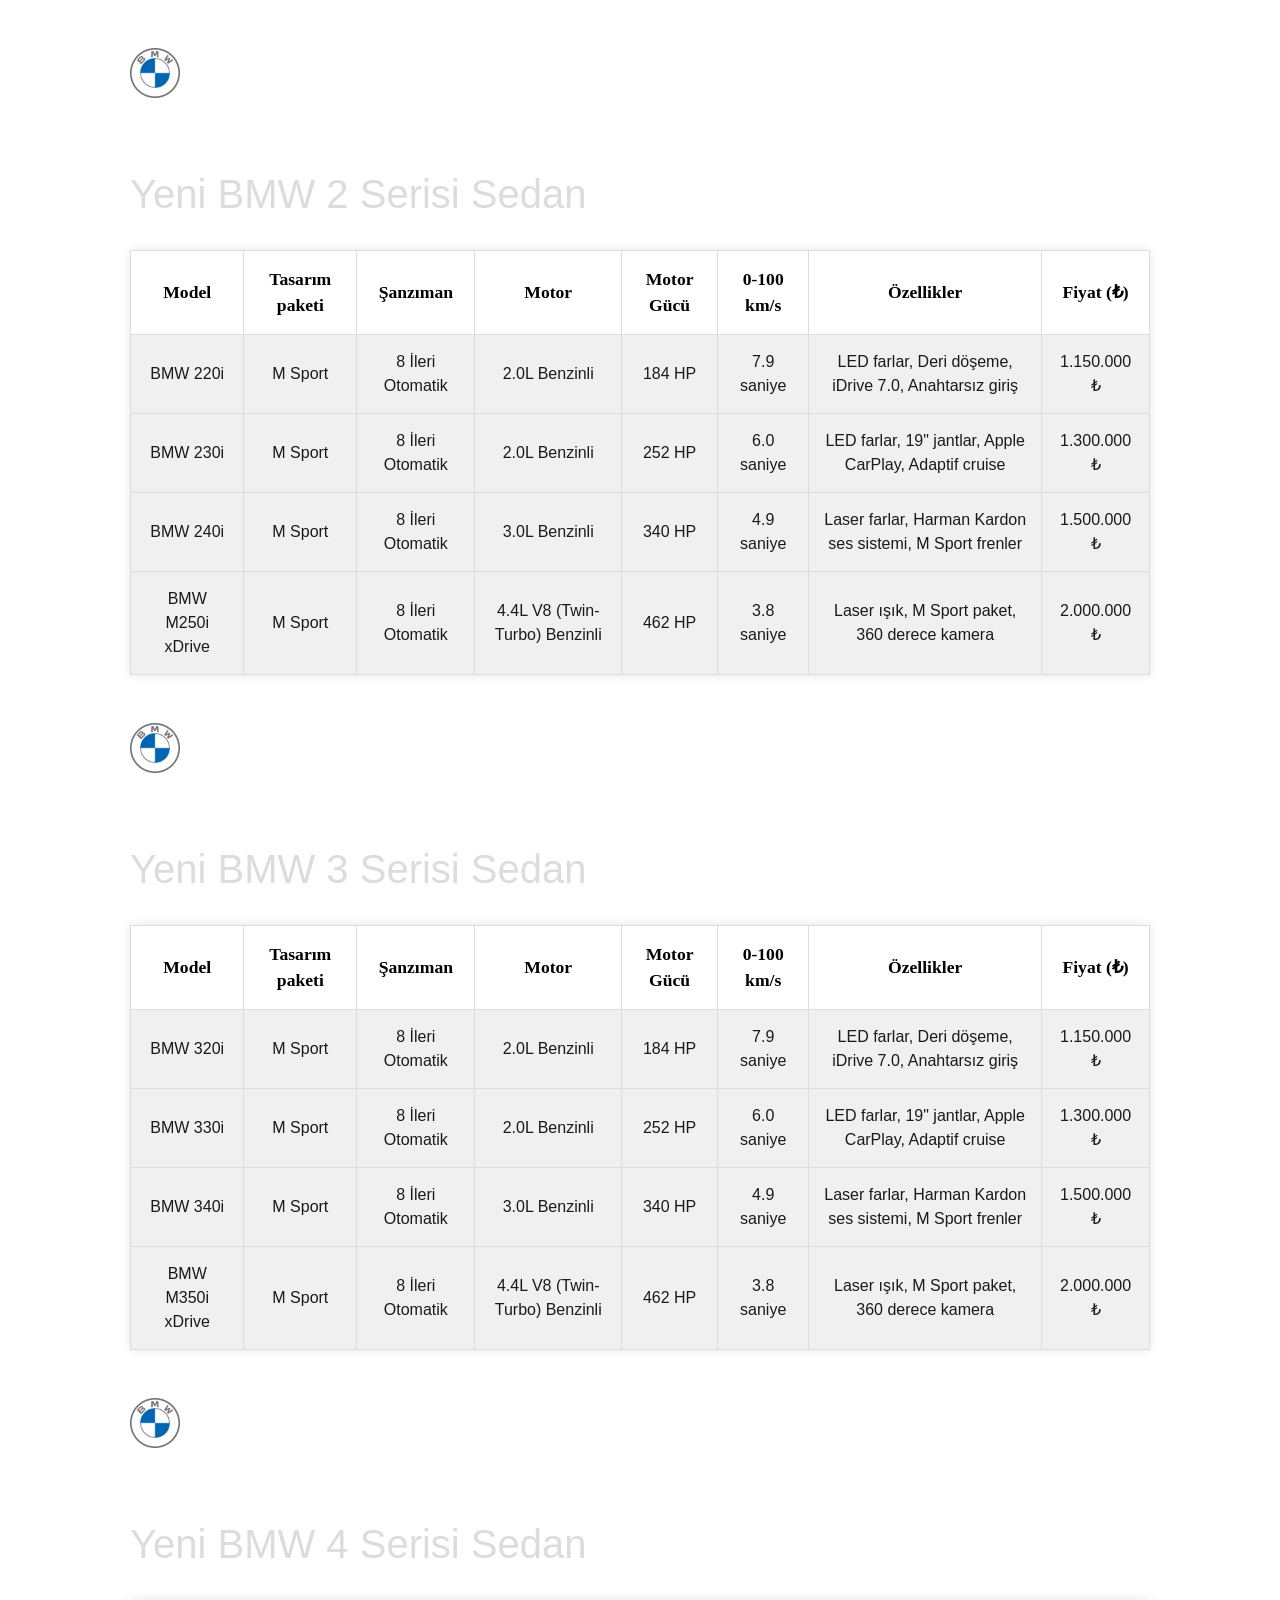
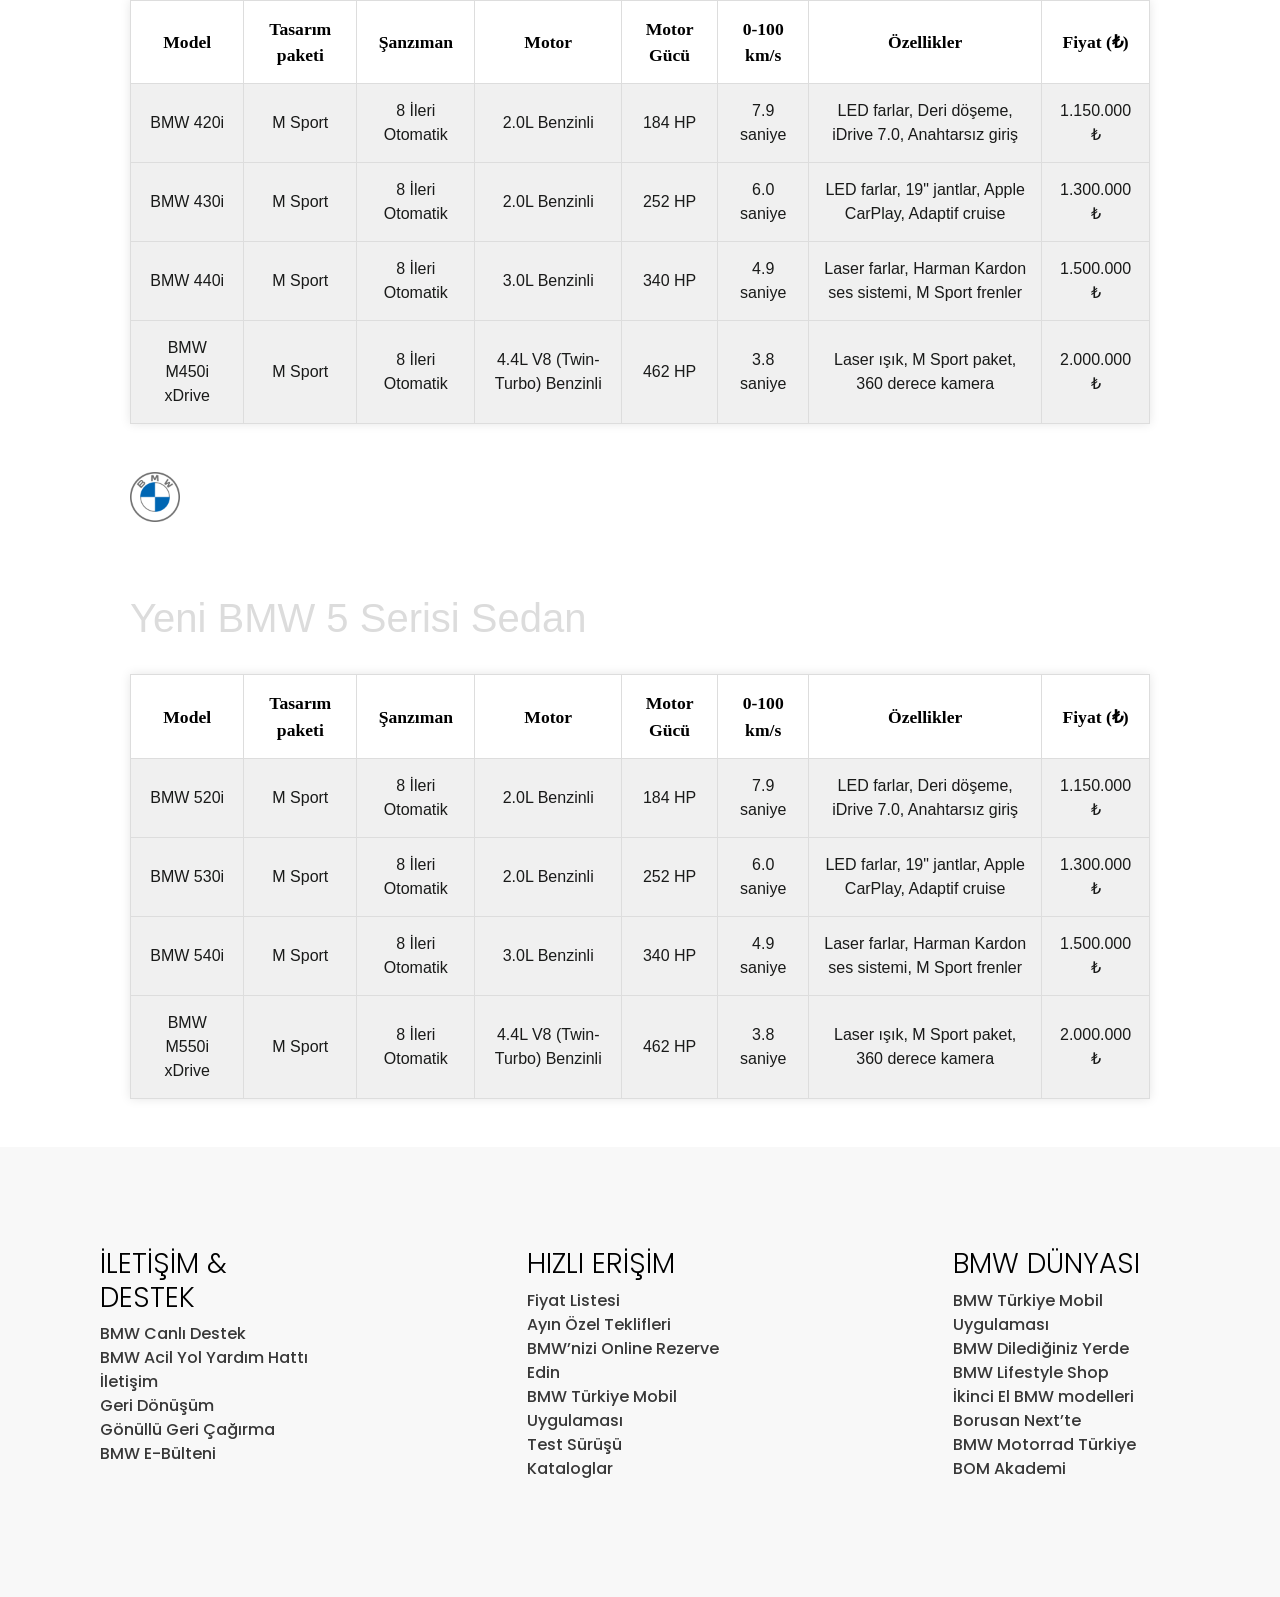
==== commit 7b98015e: "Fiyat listesi Liste düzeltildi" ====
--- a/fiyat listesi.html
+++ b/fiyat listesi.html
@@ -1,10 +1,11 @@
 <!DOCTYPE html>
 <html lang="en">
+
 <head>
-    <meta charset="UTF-8">
-    <meta name="viewport" content="width=device-width, initial-scale=1.0">
-    <title> BMW Fiyat Listesi BMW Türkiye</title>
-    <link rel="icon" href="images/BMW Logo.png" type="image/x - icon" />
+  <meta charset="UTF-8">
+  <meta name="viewport" content="width=device-width, initial-scale=1.0">
+  <title> BMW Fiyat Listesi BMW Türkiye</title>
+  <link rel="icon" href="images/BMW Logo.png" type="image/x - icon" />
   <link href="https://cdn.jsdelivr.net/npm/bootstrap@5.0.2/dist/css/bootstrap.min.css" rel="stylesheet"
     integrity="sha384-EVSTQN3/azprG1Anm3QDgpJLIm9Nao0Yz1ztcQTwFspd3yD65VohhpuuCOmLASjC" crossorigin="anonymous" />
   <link rel="stylesheet" href="style.css" />
@@ -18,548 +19,548 @@
 </head>
 
 
-<body> 
-
-
-    <br>
-    <br>
-    <img src="images/BMW Logo.png" alt="BMW Logo" class="fiyat_listesi_logo">
-    <br>
-    <br>
-    <br>
-    <br>
-    <h1 class="h11">Yeni BMW 2 Serisi Sedan</h1>
-    <br>
-  
-    <table class="table_ulan">
-
-        <thead class="header1">
-      
-          <tr class="tr1">
-      
-            <th class="th1">Model</th>
-
-            <th class="th1">Tasarım paketi</th>
-      
-            <th class="th1">Şanzıman</th>
-      
-              <th class="th1">Motor</th>
-      
-              <th class="th1"> Motor Gücü</th>
-  
-              <th class="th1">0-100 km/s</th>
-      
-              <th class="th1">Özellikler</th>
-
-              <th class="th1">Fiyat (₺)</th>
-      
-          </tr>
-      
-           </thead>
-      
-        <tbody class="body1">
-      
-          <tr class="tr1">
-            
-            <td class="td1">BMW 220i</td>
-
-            <td class="td1">M Sport</td>
-
-            <td class="td1">8 İleri Otomatik</td>
-    
-             <td class="td1">2.0L Benzinli</td>
-      
-              <td class="td1">184 HP</td>
-      
-              <td class="td1">7.9 saniye</td>
-      
-              <td class="td1">LED farlar, Deri döşeme, iDrive 7.0, Anahtarsız giriş</td>
-        
-              <td class="td1">1.150.000 ₺</td>
-          </tr>
-      
-           <tr class="tr1">
-      
-             <td class="td1">BMW 230i</td>
-
-             <td class="td1">M Sport</td>
-      
-             <td class="td1">8 İleri Otomatik</td>
-      
-              <td class="td1">2.0L Benzinli</td>
-      
-              <td class="td1">252 HP</td>
-      
-              <td class="td1">6.0 saniye</td>
-      
-              <td class="td1">LED farlar, 19" jantlar, Apple CarPlay, Adaptif cruise</td>
-            
-              <td class="td1">1.300.000 ₺</td>
-
-              </tr>
-      
-              <tr class="tr1">
-      
-                <td class="td1">BMW 240i</td>
-
-                <td class="td1">M Sport</td>
-      
-                <td class="td1">8 İleri Otomatik</td>
-      
-                <td class="td1">3.0L Benzinli</td>
-      
-                <td class="td1">340 HP</td>
-      
-                  <td class="td1">4.9 saniye</td>
-      
-                  <td class="td1">Laser farlar, Harman Kardon ses sistemi, M Sport frenler</td>
-
-                  <td class="td1">1.500.000 ₺</td>
-      
-                   </tr>
-      
-              <tr class="tr1">
-      
-                <td class="td1">BMW M250i xDrive</td>
-
-                <td class="td1">M Sport</td>
-      
-                <td class="td1">8 İleri Otomatik</td>
-      
-                <td class="td1">4.4L V8 (Twin-Turbo) Benzinli</td>
-      
-                <td class="td1">462 HP</td>
-      
-                <td class="td1">3.8 saniye</td>
-      
-                <td class="td1">Laser ışık, M Sport paket, 360 derece kamera</td>
-
-                <td class="td1">2.000.000 ₺</td>
-      
-              </tr>
-      
-              </tbody>
-      
-               </table>
-      
-               </section> 
-
-               <br>
-               <br>
-               <img src="images/BMW Logo.png" alt="BMW Logo" class="fiyat_listesi_logo">
-               <br>
-               <br>
-               <br>
-               <br>
-               <h1 class="h11">Yeni BMW 3 Serisi Sedan</h1>
-               <br>
-  
-    <table class="table_ulan">
-
-        <thead class="header1">
-      
-          <tr class="tr1">
-      
-            <th class="th1">Model</th>
-
-            <th class="th1">Tasarım paketi</th>
-      
-            <th class="th1">Şanzıman</th>
-      
-              <th class="th1">Motor</th>
-      
-              <th class="th1"> Motor Gücü</th>
-      
-              <th class="th1">0-100 km/s</th>
-      
-              <th class="th1">Özellikler</th>
-
-              <th class="th1">Fiyat (₺)</th>
-      
-          </tr>
-      
-           </thead>
-      
-        <tbody class="body1">
-      
-          <tr class="tr1">
-            
-            <td class="td1">BMW 320i</td>
-
-            <td class="td1">M Sport</td>
-
-            <td class="td1">8 İleri Otomatik</td>
-    
-             <td class="td1">2.0L Benzinli</td>
-      
-              <td class="td1">184 HP</td>
-      
-              <td class="td1">7.9 saniye</td>
-      
-              <td class="td1">LED farlar, Deri döşeme, iDrive 7.0, Anahtarsız giriş</td>
-        
-              <td class="td1">1.150.000 ₺</td>
-            </div>
-          </tr>
-      
-           <tr class="tr1">
-      
-             <td class="td1">BMW 330i</td>
-             
-             <td class="td1">M Sport</td>
-      
-             <td class="td1">8 İleri Otomatik</td>
-      
-              <td class="td1">2.0L Benzinli</td>
-      
-              <td class="td1">252 HP</td>
-      
-              <td class="td1">6.0 saniye</td>
-      
-              <td class="td1">LED farlar, 19" jantlar, Apple CarPlay, Adaptif cruise</td>
-            
-              <td class="td1">1.300.000 ₺</td>
-              </tr>
-      
-              <tr class="tr1">
-      
-                <td class="td1">BMW 340i</td>
-
-                <td class="td1">M Sport</td>
-      
-                <td class="td1">8 İleri Otomatik</td>
-      
-                <td class="td1">3.0L Benzinli</td>
-      
-                <td class="td1">340 HP</td>
-      
-                  <td class="td1">4.9 saniye</td>
-      
-                  <td class="td1">Laser farlar, Harman Kardon ses sistemi, M Sport frenler</td>
-
-                  <td class="td1">1.500.000 ₺</td>
-      
-                   </tr>
-      
-              <tr class="tr1">
-      
-                <td class="td1">BMW M350i xDrive</td>
-
-                <td class="td1">M Sport</td>
-      
-                <td class="td1">8 İleri Otomatik</td>
-      
-                <td class="td1">4.4L V8 (Twin-Turbo) Benzinli</td>
-      
-                <td class="td1">462 HP</td>
-      
-                <td class="td1">3.8 saniye</td>
-      
-                <td class="td1">Laser ışık, M Sport paket, 360 derece kamera</td>
-
-                <td class="td1">2.000.000 ₺</td>
-      
-              </tr>
-      
-              </tbody>
-      
-               </table>
-      
-               </section> 
-
-
-    <br>
-    <br>
-    <img src="images/BMW Logo.png" alt="BMW Logo" class="fiyat_listesi_logo">
-    <br>
-    <br>
-    <br>
-    <br>
-    <h1 class="h11">Yeni BMW 4 Serisi Sedan</h1>
-    <br>
-  
-    <table class="table_ulan">
-
-        <thead class="header1">
-      
-          <tr class="tr1">
-      
-            <th class="th1">Model</th>
-
-            <th class="th1">Tasarım paketi</th>
-      
-            <th class="th1">Şanzıman</th>
-      
-              <th class="th1">Motor</th>
-      
-              <th class="th1">Motor Gücü</th>
-      
-              <th class="th1">0-100 km/s</th>
-      
-              <th class="th1">Özellikler</th>
-
-              <th class="th1">Fiyat (₺)</th>
-      
-          </tr>
-      
-           </thead>
-      
-        <tbody class="body1">
-      
-          <tr class="tr1">
-            
-            <td class="td1">BMW 420i</td>
-
-            <td class="td1">M Sport</td>
-
-            <td class="td1">8 İleri Otomatik</td>
-    
-             <td class="td1">2.0L Benzinli</td>
-      
-              <td class="td1">184 HP</td>
-      
-              <td class="td1">7.9 saniye</td>
-      
-              <td class="td1">LED farlar, Deri döşeme, iDrive 7.0, Anahtarsız giriş</td>
-        
-              <td class="td1">1.150.000 ₺</td>
-          </tr>
-      
-           <tr class="tr1">
-      
-             <td class="td1">BMW 430i</td>
-
-             <td class="td1">M Sport</td>
-      
-             <td class="td1">8 İleri Otomatik</td>
-      
-              <td class="td1">2.0L Benzinli</td>
-      
-              <td class="td1">252 HP</td>
-      
-              <td class="td1">6.0 saniye</td>
-      
-              <td class="td1">LED farlar, 19" jantlar, Apple CarPlay, Adaptif cruise</td>
-            
-              <td class="td1">1.300.000 ₺</td>
-              </tr>
-      
-              <tr class="tr1">
-      
-                <td class="td1">BMW 440i</td>
-
-                <td class="td1">M Sport</td>
-      
-                <td class="td1">8 İleri Otomatik</td>
-      
-                <td class="td1">3.0L Benzinli</td>
-      
-                <td class="td1">340 HP</td>
-      
-                  <td class="td1">4.9 saniye</td>
-      
-                  <td class="td1">Laser farlar, Harman Kardon ses sistemi, M Sport frenler</td>
-
-                  <td class="td1">1.500.000 ₺</td>
-
-                   </tr>
-      
-              <tr class="tr1">
-      
-                <td class="td1">BMW M450i xDrive</td>
-
-                <td class="td1">M Sport</td>
-      
-                <td class="td1">8 İleri Otomatik</td>
-      
-                <td class="td1">4.4L V8 (Twin-Turbo) Benzinli</td>
-      
-                <td class="td1">462 HP</td>
-      
-                <td class="td1">3.8 saniye</td>
-      
-                <td class="td1">Laser ışık, M Sport paket, 360 derece kamera</td>
-
-                <td class="td1">2.000.000 ₺</td>
-      
-              </tr>
-      
-              </tbody>
-      
-               </table>
-      
-               </section> 
-
-               <br>
-    <br>
-    <img src="images/BMW Logo.png" alt="BMW Logo" class="fiyat_listesi_logo">
-    <br>
-    <br>
-    <br>
-    <br>
-    <h1 class="h11">Yeni BMW 5 Serisi Sedan</h1>
-    <br>
-  
-    <table class="table_ulan">
-
-        <thead class="header1">
-      
-          <tr class="tr1">
-      
-            <th class="th1">Model</th>
-
-            <th class="th1">Tasarım paketi</th>
-      
-            <th class="th1">Şanzıman</th>
-      
-              <th class="th1">Motor</th>
-      
-              <th class="th1">Motor Gücü</th>
-      
-              <th class="th1">0-100 km/s</th>
-      
-              <th class="th1">Özellikler</th>
-
-              <th class="th1">Fiyat (₺)</th>
-      
-          </tr>
-      
-           </thead>
-      
-        <tbody class="body1">
-      
-          <tr class="tr1">
-            
-            <td class="td1">BMW 520i</td>
-
-            <td class="td1">M Sport</td>
-
-            <td class="td1">8 İleri Otomatik</td>
-    
-             <td class="td1">2.0L Benzinli</td>
-      
-              <td class="td1">184 HP</td>
-      
-              <td class="td1">7.9 saniye</td>
-      
-              <td class="td1">LED farlar, Deri döşeme, iDrive 7.0, Anahtarsız giriş</td>
-        
-              <td class="td1">1.150.000 ₺</td>
-          </tr>
-      
-           <tr class="tr1">
-
-            <td class="td1">BMW 530i</td>
-      
-            <td class="td1">M Sport</td>
-      
-            <td class="td1">8 İleri Otomatik</td>
-     
-             <td class="td1">2.0L Benzinli</td>
-     
-             <td class="td1">252 HP</td>
-     
-             <td class="td1">6.0 saniye</td>
-     
-             <td class="td1">LED farlar, 19" jantlar, Apple CarPlay, Adaptif cruise</td>
-           
-             <td class="td1">1.300.000 ₺</td>
-              </tr>
-      
-              <tr class="tr1">
-      
-                <td class="td1">BMW 540i</td>
-
-                <td class="td1">M Sport</td>
-      
-                <td class="td1">8 İleri Otomatik</td>
-      
-                <td class="td1">3.0L Benzinli</td>
-      
-                <td class="td1">340 HP</td>
-      
-                  <td class="td1">4.9 saniye</td>
-      
-                  <td class="td1">Laser farlar, Harman Kardon ses sistemi, M Sport frenler</td>
-
-                  <td class="td1">1.500.000 ₺</td>
-                   </tr>
-      
-              <tr class="tr1">
-      
-                <td class="td1">BMW M550i xDrive</td>
-
-                <td class="td1">M Sport</td>
-      
-                <td class="td1">8 İleri Otomatik</td>
-      
-                <td class="td1">4.4L V8 (Twin-Turbo) Benzinli</td>
-      
-                <td class="td1">462 HP</td>
-      
-                <td class="td1">3.8 saniye</td>
-      
-                <td class="td1">Laser ışık, M Sport paket, 360 derece kamera</td>
-
-                <td class="td1">2.000.000 ₺</td>
-
-              </tr>
-      
-              </tbody>
-      
-               </table>
-      
-               </section> 
+<body>
+
+
+  <br>
+  <br>
+  <img src="images/BMW Logo.png" alt="BMW Logo" class="fiyat_listesi_logo">
+  <br>
+  <br>
+  <br>
+  <br>
+  <h1 class="h11">Yeni BMW 2 Serisi Sedan</h1>
+  <br>
+
+  <table class="table_ulan">
+
+    <thead class="header1">
+
+      <tr class="tr1">
+
+        <th class="th1">Model</th>
+
+        <th class="th1">Tasarım paketi</th>
+
+        <th class="th1">Şanzıman</th>
+
+        <th class="th1">Motor</th>
+
+        <th class="th1"> Motor Gücü</th>
+
+        <th class="th1">0-100 km/s</th>
+
+        <th class="th1">Özellikler</th>
+
+        <th class="th1">Fiyat (₺)</th>
+
+      </tr>
+
+    </thead>
+
+    <tbody class="body1">
+
+      <tr class="tr1">
+
+        <td class="td1">BMW 220i</td>
+
+        <td class="td1">M Sport</td>
+
+        <td class="td1">8 İleri Otomatik</td>
+
+        <td class="td1">2.0L Benzinli</td>
+
+        <td class="td1">184 HP</td>
+
+        <td class="td1">7.9 saniye</td>
+
+        <td class="td1">LED farlar, Deri döşeme, iDrive 7.0, Anahtarsız giriş</td>
+
+        <td class="td1">1.150.000 ₺</td>
+      </tr>
+
+      <tr class="tr1">
+
+        <td class="td1">BMW 230i</td>
+
+        <td class="td1">M Sport</td>
+
+        <td class="td1">8 İleri Otomatik</td>
+
+        <td class="td1">2.0L Benzinli</td>
+
+        <td class="td1">252 HP</td>
+
+        <td class="td1">6.0 saniye</td>
+
+        <td class="td1">LED farlar, 19" jantlar, Apple CarPlay, Adaptif cruise</td>
+
+        <td class="td1">1.300.000 ₺</td>
+
+      </tr>
+
+      <tr class="tr1">
+
+        <td class="td1">BMW 240i</td>
+
+        <td class="td1">M Sport</td>
+
+        <td class="td1">8 İleri Otomatik</td>
+
+        <td class="td1">3.0L Benzinli</td>
+
+        <td class="td1">340 HP</td>
+
+        <td class="td1">4.9 saniye</td>
+
+        <td class="td1">Laser farlar, Harman Kardon ses sistemi, M Sport frenler</td>
+
+        <td class="td1">1.500.000 ₺</td>
+
+      </tr>
+
+      <tr class="tr1">
+
+        <td class="td1">BMW M250i xDrive</td>
+
+        <td class="td1">M Sport</td>
+
+        <td class="td1">8 İleri Otomatik</td>
+
+        <td class="td1">4.4L V8 (Twin-Turbo) Benzinli</td>
+
+        <td class="td1">462 HP</td>
+
+        <td class="td1">3.8 saniye</td>
+
+        <td class="td1">Laser ışık, M Sport paket, 360 derece kamera</td>
+
+        <td class="td1">2.000.000 ₺</td>
+
+      </tr>
+
+    </tbody>
+
+  </table>
+
+  </section>
+
+  <br>
+  <br>
+  <img src="images/BMW Logo.png" alt="BMW Logo" class="fiyat_listesi_logo">
+  <br>
+  <br>
+  <br>
+  <br>
+  <h1 class="h11">Yeni BMW 3 Serisi Sedan</h1>
+  <br>
+
+  <table class="table_ulan">
+
+    <thead class="header1">
+
+      <tr class="tr1">
+
+        <th class="th1">Model</th>
+
+        <th class="th1">Tasarım paketi</th>
+
+        <th class="th1">Şanzıman</th>
+
+        <th class="th1">Motor</th>
+
+        <th class="th1"> Motor Gücü</th>
+
+        <th class="th1">0-100 km/s</th>
+
+        <th class="th1">Özellikler</th>
+
+        <th class="th1">Fiyat (₺)</th>
+
+      </tr>
+
+    </thead>
+
+    <tbody class="body1">
+
+      <tr class="tr1">
+
+        <td class="td1">BMW 320i</td>
+
+        <td class="td1">M Sport</td>
+
+        <td class="td1">8 İleri Otomatik</td>
+
+        <td class="td1">2.0L Benzinli</td>
+
+        <td class="td1">184 HP</td>
+
+        <td class="td1">7.9 saniye</td>
+
+        <td class="td1">LED farlar, Deri döşeme, iDrive 7.0, Anahtarsız giriş</td>
+
+        <td class="td1">1.150.000 ₺</td>
+        </div>
+      </tr>
+
+      <tr class="tr1">
+
+        <td class="td1">BMW 330i</td>
+
+        <td class="td1">M Sport</td>
+
+        <td class="td1">8 İleri Otomatik</td>
+
+        <td class="td1">2.0L Benzinli</td>
+
+        <td class="td1">252 HP</td>
+
+        <td class="td1">6.0 saniye</td>
+
+        <td class="td1">LED farlar, 19" jantlar, Apple CarPlay, Adaptif cruise</td>
+
+        <td class="td1">1.300.000 ₺</td>
+      </tr>
+
+      <tr class="tr1">
+
+        <td class="td1">BMW 340i</td>
+
+        <td class="td1">M Sport</td>
+
+        <td class="td1">8 İleri Otomatik</td>
+
+        <td class="td1">3.0L Benzinli</td>
+
+        <td class="td1">340 HP</td>
+
+        <td class="td1">4.9 saniye</td>
+
+        <td class="td1">Laser farlar, Harman Kardon ses sistemi, M Sport frenler</td>
+
+        <td class="td1">1.500.000 ₺</td>
+
+      </tr>
+
+      <tr class="tr1">
+
+        <td class="td1">BMW M350i xDrive</td>
+
+        <td class="td1">M Sport</td>
+
+        <td class="td1">8 İleri Otomatik</td>
+
+        <td class="td1">4.4L V8 (Twin-Turbo) Benzinli</td>
+
+        <td class="td1">462 HP</td>
+
+        <td class="td1">3.8 saniye</td>
+
+        <td class="td1">Laser ışık, M Sport paket, 360 derece kamera</td>
+
+        <td class="td1">2.000.000 ₺</td>
+
+      </tr>
+
+    </tbody>
+
+  </table>
+
+  </section>
+
+
+  <br>
+  <br>
+  <img src="images/BMW Logo.png" alt="BMW Logo" class="fiyat_listesi_logo">
+  <br>
+  <br>
+  <br>
+  <br>
+  <h1 class="h11">Yeni BMW 4 Serisi Sedan</h1>
+  <br>
+
+  <table class="table_ulan">
+
+    <thead class="header1">
+
+      <tr class="tr1">
+
+        <th class="th1">Model</th>
+
+        <th class="th1">Tasarım paketi</th>
+
+        <th class="th1">Şanzıman</th>
+
+        <th class="th1">Motor</th>
+
+        <th class="th1">Motor Gücü</th>
+
+        <th class="th1">0-100 km/s</th>
+
+        <th class="th1">Özellikler</th>
+
+        <th class="th1">Fiyat (₺)</th>
+
+      </tr>
+
+    </thead>
+
+    <tbody class="body1">
+
+      <tr class="tr1">
+
+        <td class="td1">BMW 420i</td>
+
+        <td class="td1">M Sport</td>
+
+        <td class="td1">8 İleri Otomatik</td>
+
+        <td class="td1">2.0L Benzinli</td>
+
+        <td class="td1">184 HP</td>
+
+        <td class="td1">7.9 saniye</td>
+
+        <td class="td1">LED farlar, Deri döşeme, iDrive 7.0, Anahtarsız giriş</td>
+
+        <td class="td1">1.150.000 ₺</td>
+      </tr>
+
+      <tr class="tr1">
+
+        <td class="td1">BMW 430i</td>
+
+        <td class="td1">M Sport</td>
+
+        <td class="td1">8 İleri Otomatik</td>
+
+        <td class="td1">2.0L Benzinli</td>
+
+        <td class="td1">252 HP</td>
+
+        <td class="td1">6.0 saniye</td>
+
+        <td class="td1">LED farlar, 19" jantlar, Apple CarPlay, Adaptif cruise</td>
+
+        <td class="td1">1.300.000 ₺</td>
+      </tr>
+
+      <tr class="tr1">
+
+        <td class="td1">BMW 440i</td>
+
+        <td class="td1">M Sport</td>
+
+        <td class="td1">8 İleri Otomatik</td>
+
+        <td class="td1">3.0L Benzinli</td>
+
+        <td class="td1">340 HP</td>
+
+        <td class="td1">4.9 saniye</td>
+
+        <td class="td1">Laser farlar, Harman Kardon ses sistemi, M Sport frenler</td>
+
+        <td class="td1">1.500.000 ₺</td>
+
+      </tr>
+
+      <tr class="tr1">
+
+        <td class="td1">BMW M450i xDrive</td>
+
+        <td class="td1">M Sport</td>
+
+        <td class="td1">8 İleri Otomatik</td>
+
+        <td class="td1">4.4L V8 (Twin-Turbo) Benzinli</td>
+
+        <td class="td1">462 HP</td>
+
+        <td class="td1">3.8 saniye</td>
+
+        <td class="td1">Laser ışık, M Sport paket, 360 derece kamera</td>
+
+        <td class="td1">2.000.000 ₺</td>
+
+      </tr>
+
+    </tbody>
+
+  </table>
+
+  </section>
+
+  <br>
+  <br>
+  <img src="images/BMW Logo.png" alt="BMW Logo" class="fiyat_listesi_logo">
+  <br>
+  <br>
+  <br>
+  <br>
+  <h1 class="h11">Yeni BMW 5 Serisi Sedan</h1>
+  <br>
+
+  <table class="table_ulan">
+
+    <thead class="header1">
+
+      <tr class="tr1">
+
+        <th class="th1">Model</th>
+
+        <th class="th1">Tasarım paketi</th>
+
+        <th class="th1">Şanzıman</th>
+
+        <th class="th1">Motor</th>
+
+        <th class="th1">Motor Gücü</th>
+
+        <th class="th1">0-100 km/s</th>
+
+        <th class="th1">Özellikler</th>
+
+        <th class="th1">Fiyat (₺)</th>
+
+      </tr>
+
+    </thead>
+
+    <tbody class="body1">
+
+      <tr class="tr1">
+
+        <td class="td1">BMW 520i</td>
+
+        <td class="td1">M Sport</td>
+
+        <td class="td1">8 İleri Otomatik</td>
+
+        <td class="td1">2.0L Benzinli</td>
+
+        <td class="td1">184 HP</td>
+
+        <td class="td1">7.9 saniye</td>
+
+        <td class="td1">LED farlar, Deri döşeme, iDrive 7.0, Anahtarsız giriş</td>
+
+        <td class="td1">1.150.000 ₺</td>
+      </tr>
+
+      <tr class="tr1">
+
+        <td class="td1">BMW 530i</td>
+
+        <td class="td1">M Sport</td>
+
+        <td class="td1">8 İleri Otomatik</td>
+
+        <td class="td1">2.0L Benzinli</td>
+
+        <td class="td1">252 HP</td>
+
+        <td class="td1">6.0 saniye</td>
+
+        <td class="td1">LED farlar, 19" jantlar, Apple CarPlay, Adaptif cruise</td>
+
+        <td class="td1">1.300.000 ₺</td>
+      </tr>
+
+      <tr class="tr1">
+
+        <td class="td1">BMW 540i</td>
+
+        <td class="td1">M Sport</td>
+
+        <td class="td1">8 İleri Otomatik</td>
+
+        <td class="td1">3.0L Benzinli</td>
+
+        <td class="td1">340 HP</td>
+
+        <td class="td1">4.9 saniye</td>
+
+        <td class="td1">Laser farlar, Harman Kardon ses sistemi, M Sport frenler</td>
+
+        <td class="td1">1.500.000 ₺</td>
+      </tr>
+
+      <tr class="tr1">
+
+        <td class="td1">BMW M550i xDrive</td>
+
+        <td class="td1">M Sport</td>
+
+        <td class="td1">8 İleri Otomatik</td>
+
+        <td class="td1">4.4L V8 (Twin-Turbo) Benzinli</td>
+
+        <td class="td1">462 HP</td>
+
+        <td class="td1">3.8 saniye</td>
+
+        <td class="td1">Laser ışık, M Sport paket, 360 derece kamera</td>
+
+        <td class="td1">2.000.000 ₺</td>
+
+      </tr>
+
+    </tbody>
+
+  </table>
+
+  </section>
 
 </body>
 
 <footer>
-    <div class="footer-holder mt-5">
-      <div class="footer-divs">
-        <h3 class="footer-h3">İLETİŞİM & DESTEK</h3>
-        <div>
-          <a class="footer-links" href="">BMW Canlı Destek</a>
-          <br>
-          <a class="footer-links" href="">BMW Acil Yol Yardım Hattı</a>
-          <br>
-          <a class="footer-links" href="pages/iletisim.html">İletişim</a>
-          <br>
-          <a class="footer-links" href="">Geri Dönüşüm</a>
-          <br>
-          <a class="footer-links" href="">Gönüllü Geri Çağırma</a>
-          <br>
-          <a class="footer-links" href="">BMW E-Bülteni</a>
-        </div>
-      </div>
-      <div class="footer-divs">
-        <h3 class="footer-h3">HIZLI ERİŞİM</h3>
-        <a class="footer-links" href="">Fiyat Listesi</a>
+  <div class="footer-holder mt-5">
+    <div class="footer-divs">
+      <h3 class="footer-h3">İLETİŞİM & DESTEK</h3>
+      <div>
+        <a class="footer-links" href="">BMW Canlı Destek</a>
         <br>
-        <a class="footer-links" href="">Ayın Özel Teklifleri</a>
+        <a class="footer-links" href="">BMW Acil Yol Yardım Hattı</a>
         <br>
-        <a class="footer-links" href="">BMW’nizi Online Rezerve Edin</a>
+        <a class="footer-links" href="pages/iletisim.html">İletişim</a>
         <br>
-        <a class="footer-links" href="">BMW Türkiye Mobil Uygulaması</a>
+        <a class="footer-links" href="">Geri Dönüşüm</a>
         <br>
-        <a class="footer-links" href="">Test Sürüşü</a>
+        <a class="footer-links" href="">Gönüllü Geri Çağırma</a>
         <br>
-        <a class="footer-links" href="">Kataloglar</a>
-      </div>
-      <div class="footer-divs">
-        <h3 class="footer-h3">BMW DÜNYASI</h3>
-        <a class="footer-links" href="">BMW Türkiye Mobil Uygulaması</a>
-        <br>
-        <a class="footer-links" href="">BMW Dilediğiniz Yerde</a>
-        <br>
-        <a class="footer-links" href="">BMW Lifestyle Shop</a>
-        <br>
-        <a class="footer-links" href="">İkinci El BMW modelleri Borusan Next’te</a>
-        <br>
-        <a class="footer-links" href="">BMW Motorrad Türkiye</a>
-        <br>
-        <a class="footer-links" href="">BOM Akademi</a>
+        <a class="footer-links" href="">BMW E-Bülteni</a>
       </div>
     </div>
-  </footer>
+    <div class="footer-divs">
+      <h3 class="footer-h3">HIZLI ERİŞİM</h3>
+      <a class="footer-links" href="">Fiyat Listesi</a>
+      <br>
+      <a class="footer-links" href="">Ayın Özel Teklifleri</a>
+      <br>
+      <a class="footer-links" href="">BMW’nizi Online Rezerve Edin</a>
+      <br>
+      <a class="footer-links" href="">BMW Türkiye Mobil Uygulaması</a>
+      <br>
+      <a class="footer-links" href="">Test Sürüşü</a>
+      <br>
+      <a class="footer-links" href="">Kataloglar</a>
+    </div>
+    <div class="footer-divs">
+      <h3 class="footer-h3">BMW DÜNYASI</h3>
+      <a class="footer-links" href="">BMW Türkiye Mobil Uygulaması</a>
+      <br>
+      <a class="footer-links" href="">BMW Dilediğiniz Yerde</a>
+      <br>
+      <a class="footer-links" href="">BMW Lifestyle Shop</a>
+      <br>
+      <a class="footer-links" href="">İkinci El BMW modelleri Borusan Next’te</a>
+      <br>
+      <a class="footer-links" href="">BMW Motorrad Türkiye</a>
+      <br>
+      <a class="footer-links" href="">BOM Akademi</a>
+    </div>
+  </div>
+</footer>
 
 </html>
--- a/style.css
+++ b/style.css
@@ -141,6 +141,8 @@
 }
 
 .cont-rezerve-button {
+    text-decoration: none !important;
+    color: rgb(56, 56, 56);
     text-align: center;
     width: 100%;
     display: flex;
@@ -381,8 +383,8 @@
 }
 
 .table_ulan{
-    margin-left: auto;
-    margin-right: auto;
+    margin-left: 130px;
+    margin-right: 130px;
     border-collapse: collapse;
     background-color: white;
     box-shadow: 0 0 10px rgba(0,0,0,0.1);
